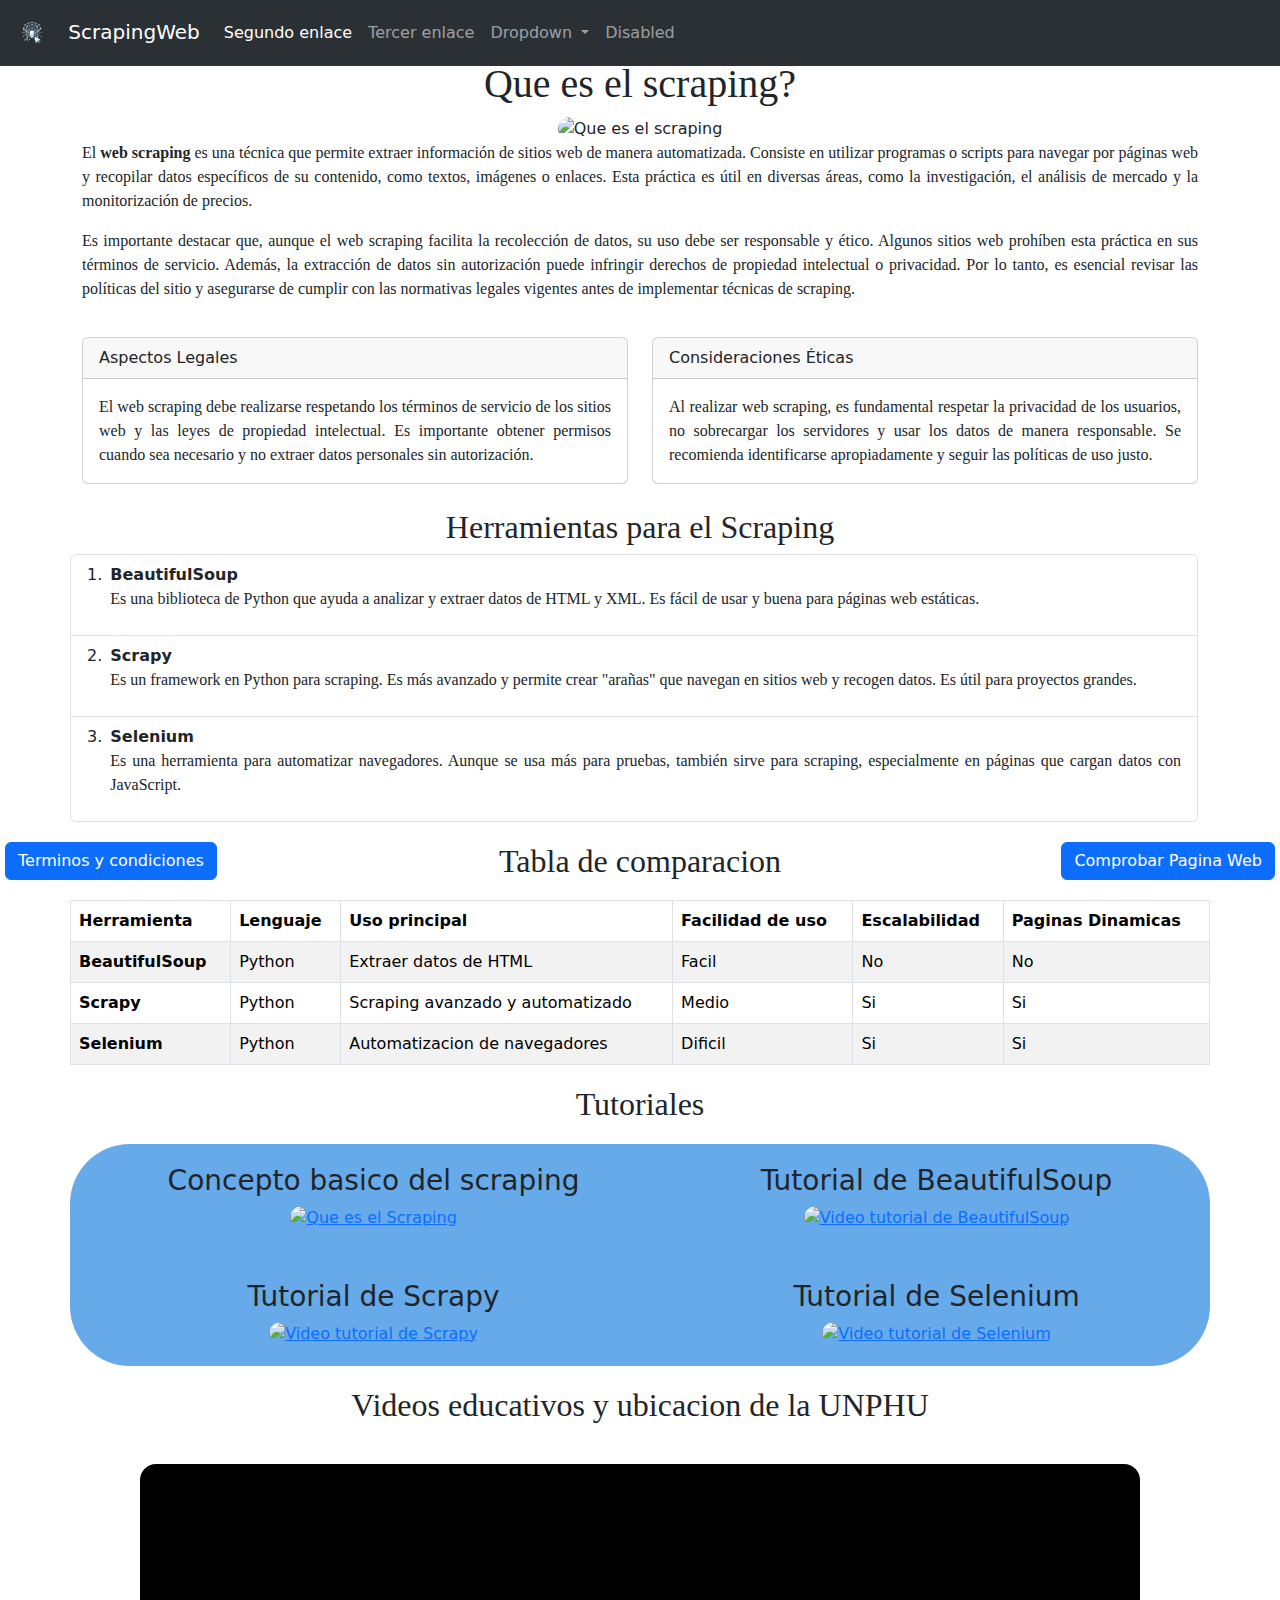
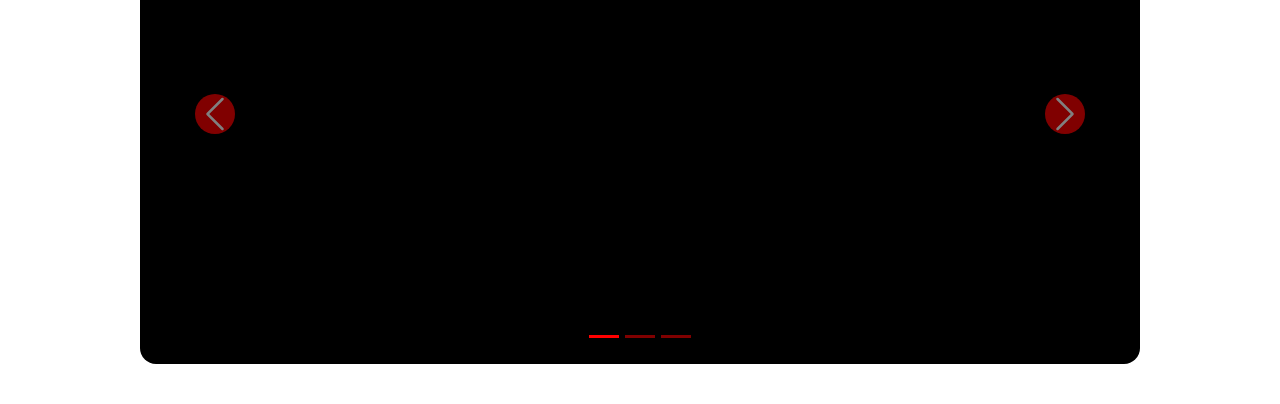
==== index.html @ c8827545 "Se anadio un icono para el navBar y se separo todo lo relacionado con el navBar a navBar.css" ====
<!DOCTYPE html>
<html lang="en">
<head>
    <meta charset="UTF-8">
    <meta name="viewport" content="width=device-width, initial-scale=1.0">
    <meta name="description" content="Introduccion al web scraping: que es, herramienta y uso">
    <meta name="keywords" content="web scraping, scraping, automatizacion, datos">
    <meta name="author" content="Gabriel Garcia">
    <title>ScrapingWeb</title>
    <link rel="icon" type="image/x-icon" href="imagenes/Icono/icon.png">
    <link rel="stylesheet" href="css/styles.css">
    <link rel="stylesheet" href="css/navBar.css">
    <link href="https://cdn.jsdelivr.net/npm/bootstrap@5.3.3/dist/css/bootstrap.min.css" rel="stylesheet" integrity="sha384-QWTKZyjpPEjISv5WaRU9OFeRpok6YctnYmDr5pNlyT2bRjXh0JMhjY6hW+ALEwIH" crossorigin="anonymous">
</head>
<body>
    <nav class="navbar navbar-expand-lg bg-body-tertiary navbar fixed-top" data-bs-theme="dark">
        <div class="container-fluid">
        <a class="navbar-brand" href="index.html">
            <img src="imagenes/Icono/IconNavBar.png" alt="Logo de la pagina web" title="Logo de la pagina web">
            ScrapingWeb
        </a>
        <button class="navbar-toggler" type="button" data-bs-toggle="collapse" data-bs-target="#navbarSupportedContent" aria-controls="navbarSupportedContent" aria-expanded="false" aria-label="Toggle navigation">
            <span class="navbar-toggler-icon"></span>
        </button>
        <div class="collapse navbar-collapse" id="navbarSupportedContent">
            <ul class="navbar-nav me-auto mb-2 mb-lg-0">
            <li class="nav-item">
                <a class="nav-link active" aria-current="page" href="Enlaces/enlaceDos.html" target="_blank">Segundo enlace</a>
            </li>
            <li class="nav-item">
                <a class="nav-link" href="Enlaces/enlaceTres.html" target="_blank">Tercer enlace</a>
            </li>
            <li class="nav-item dropdown">
                <a class="nav-link dropdown-toggle" href="#" role="button" data-bs-toggle="dropdown" aria-expanded="false">
                Dropdown
                </a>
                <ul class="dropdown-menu">
                <li><a class="dropdown-item" href="#">Action</a></li>
                <li><a class="dropdown-item" href="#">Another action</a></li>
                <li><hr class="dropdown-divider"></li>
                <li><a class="dropdown-item" href="#">Something else here</a></li>
                </ul>
            </li>
            <li class="nav-item">
                <a class="nav-link">Disabled</a>
            </li>
            </ul>
        </div>
    </nav>
    <div class="h1_Container">
        <h1>Que es el scraping?</h1>
    </div>
    <div class="scrapingContainer container-sm">
        <img src="imagenes/Scraping.webp" alt="Que es el scraping" title="Que es el scraping" class="img img-fluid">
        <p>El <strong>web scraping</strong> es una técnica que permite extraer información de sitios web de manera automatizada. Consiste en utilizar programas o scripts para navegar por páginas web y recopilar datos específicos de su contenido, como textos, imágenes o enlaces. Esta práctica es útil en diversas áreas, como la investigación, el análisis de mercado y la monitorización de precios.</p>
    </div>
    <div class="container-sm">
        <p>Es importante destacar que, aunque el web scraping facilita la recolección de datos, su uso debe ser responsable y ético. Algunos sitios web prohíben esta práctica en sus términos de servicio. Además, la extracción de datos sin autorización puede infringir derechos de propiedad intelectual o privacidad. Por lo tanto, es esencial revisar las políticas del sitio y asegurarse de cumplir con las normativas legales vigentes antes de implementar técnicas de scraping.</p>
    </div>
    <div class="container-sm">
        <div class="row">
            <!-- Primer Placeholder -->
            <div class="col-md-6">
                <div class="card mb-4">
                    <div class="card-header">
                        Aspectos Legales
                    </div>
                    <div class="card-body">
                        <p class="card-text">
                            El web scraping debe realizarse respetando los términos de servicio de los sitios web y las leyes de propiedad intelectual. Es importante obtener permisos cuando sea necesario y no extraer datos personales sin autorización.
                        </p>
                    </div>
                </div>
            </div>
            <!-- Segundo Placeholder -->
            <div class="col-md-6">
                <div class="card mb-4">
                    <div class="card-header">
                        Consideraciones Éticas
                    </div>
                    <div class="card-body">
                        <p class="card-text">
                            Al realizar web scraping, es fundamental respetar la privacidad de los usuarios, no sobrecargar los servidores y usar los datos de manera responsable. Se recomienda identificarse apropiadamente y seguir las políticas de uso justo.
                        </p>
                    </div>
                </div>
            </div>
        </div>
    </div>
    <h2>Herramientas para el Scraping</h2>
    <ol class="list-group list-group-numbered container-sm">
        <li class="list-group-item d-flex justify-content-between align-items-start">
        <div class="ms-2 me-auto">
            <div class="fw-bold">BeautifulSoup</div>
            <p>Es una biblioteca de Python que ayuda a analizar y extraer datos de HTML y XML. Es fácil de usar y buena para páginas web estáticas.</p>
        </div>
        </li>
        <li class="list-group-item d-flex justify-content-between align-items-start">
        <div class="ms-2 me-auto">
            <div class="fw-bold">Scrapy</div>
            <p>Es un framework en Python para scraping. Es más avanzado y permite crear "arañas" que navegan en sitios web y recogen datos. Es útil para proyectos grandes.</p>
        </div>
        </li>
        <li class="list-group-item d-flex justify-content-between align-items-start">
        <div class="ms-2 me-auto">
            <div class="fw-bold">Selenium</div>
            <p>Es una herramienta para automatizar navegadores. Aunque se usa más para pruebas, también sirve para scraping, especialmente en páginas que cargan datos con JavaScript.</p>
        </div>
        </li>
    </ol>
    <div class="contenedorH2">
        <h2 class="tablaComparacion">Tabla de comparacion</h2>
    </div>
    <table class="table table-striped table-bordered table-hover container-sm">
        <thead>
        <tr>
            <th scope="col">Herramienta</th>
            <th scope="col">Lenguaje</th>
            <th scope="col">Uso principal</th>
            <th scope="col">Facilidad de uso</th>
            <th scope="col">Escalabilidad</th>
            <th scope="col">Paginas Dinamicas</th>
        </tr>
        </thead>
        <tbody>
        <tr>
            <th scope="row">BeautifulSoup</th>
            <td>Python</td>
            <td>Extraer datos de HTML</td>
            <td>Facil</td>
            <td>No</td>
            <td>No</td>
        </tr>
        <tr>
            <th scope="row">Scrapy</th>
            <td>Python</td>
            <td>Scraping avanzado y automatizado</td>
            <td>Medio</td>
            <td>Si</td>
            <td>Si</td>
        </tr>
        <tr>
            <th scope="row">Selenium</th>
            <td>Python</td>
            <td>Automatizacion de navegadores</td>
            <td>Dificil</td>
            <td>Si</td>
            <td>Si</td>
        </tr>
        </tbody>
    </table>
    <div class="contenedorH2">
        <h2>Tutoriales</h2>  
    </div>
    <div class="contenedorGrid container-sm">
        <div class="itemGrid">
            <h3>Concepto basico del scraping</h3>
            <a href="https://www.youtube.com/watch?v=gyai5HaqPcI" target="_blank">
                <img src="imagenes/What-is-Web-Scraping-and-How-to-Use-It.webp" alt="Que es el Scraping" title="Concepto basico del Scraping">
                </a>
        </div>
        <div class="itemGrid">
            <h3>Tutorial de BeautifulSoup</h3>
            <a href="https://youtu.be/yKi9-BfbfzQ?si=4fsCLzE1Y2yv9Z47" target="_blank">
                <img src="imagenes/Beautiful.png" alt="Video tutorial de BeautifulSoup" title="Video tutorial de BeautifulSoup">
            </a>
        </div>
        <div class="itemGrid">
            <h3>Tutorial de Scrapy</h3>
            <a href="https://www.youtube.com/watch?v=YZerNLdCKmE" target="_blank">
                <img src="imagenes/Scrapy.png" alt="Video tutorial de Scrapy" title="Video tutorial de Scrapy">
            </a>
        </div>
        <div class="itemGrid">
            <h3>Tutorial de Selenium</h3>
            <a href="https://www.youtube.com/watch?v=AjTpmMw-Pe4&list=PLas30d-GGNa2UW9-1H-NCNrUocvWD9cyh&index=1" target="_blank">
                <img src="imagenes/Selenium.png" alt="Video tutorial de Selenium" title="Video tutorial de Selenium">
            </a>
        </div>
    </div>
    <div class="contenedorH2">
        <h2>Videos educativos y ubicacion de la UNPHU</h2>
    </div>
    <div id="carouselExampleIndicators" class="carousel slide">
        <div class="carousel-indicators">
            <button type="button" data-bs-target="#carouselExampleIndicators" data-bs-slide-to="0" class="active" aria-current="true" aria-label="Slide 1"></button>
            <button type="button" data-bs-target="#carouselExampleIndicators" data-bs-slide-to="1" aria-label="Slide 2"></button>
            <button type="button" data-bs-target="#carouselExampleIndicators" data-bs-slide-to="2" aria-label="Slide 3"></button>
        </div>
        <div class="carousel-inner">
            <div class="carousel-item active">
                <!-- Video de Programación Web -->
                <iframe width="100%" height="500" src="https://www.youtube.com/embed/ELSm-G201Ls?si=nfvyGbZCsYng8KAI" 
                    title="YouTube video player" frameborder="0" 
                    allow="accelerometer; autoplay; clipboard-write; encrypted-media; gyroscope; picture-in-picture; web-share" 
                    referrerpolicy="strict-origin-when-cross-origin" allowfullscreen>
                </iframe>
            </div>
            <div class="carousel-item">
                <!-- Video de Bootstrap -->
                <iframe width="100%" height="500" src="https://www.youtube.com/embed/QCw0L6FupQ0?si=tkDwfc3krtKsQpoi" 
                    title="YouTube video player" frameborder="0" 
                    allow="accelerometer; autoplay; clipboard-write; encrypted-media; gyroscope; picture-in-picture; web-share" 
                    referrerpolicy="strict-origin-when-cross-origin" allowfullscreen>
                </iframe>
            </div>
            <div class="carousel-item">
                <!-- Mapa UNPHU -->
                <iframe src="https://www.google.com/maps/embed?pb=!1m14!1m8!1m3!1d3783.9719293698686!2d-69.95105131418225!3d18.484930655299298!3m2!1i1024!2i768!4f13.1!3m3!1m2!1s0x8eaf89f362e578d3%3A0x19d59fe09af95898!2sUniversidad%20Nacional%20Pedro%20Henr%C3%ADquez%20Ure%C3%B1a!5e0!3m2!1sen!2sdo!4v1739141334883!5m2!1sen!2sdo" 
                    width="100%" height="500" style="border:0;" 
                    allowfullscreen="" loading="lazy" 
                    referrerpolicy="no-referrer-when-downgrade">
                </iframe>
            </div>
        </div>
        <button class="carousel-control-prev" type="button" data-bs-target="#carouselExampleIndicators" data-bs-slide="prev">
            <span class="carousel-control-prev-icon" aria-hidden="true"></span>
            <span class="visually-hidden">Previous</span>
        </button>
        <button class="carousel-control-next" type="button" data-bs-target="#carouselExampleIndicators" data-bs-slide="next">
            <span class="carousel-control-next-icon" aria-hidden="true"></span>
            <span class="visually-hidden">Next</span>
        </button>
    </div>
    <button type="button" class="btn btn-primary" id="liveAlertBtn">Comprobar Pagina Web</button>
        <div id="liveAlertPlaceholder"></div>
    <!-- Button trigger modal -->
    <button type="button" class="botonModal btn btn-primary" data-bs-toggle="modal" data-bs-target="#terminosModal">
        Terminos y condiciones
    </button>
    
    <!-- Modal -->
    <div class="modal fade" id="terminosModal" tabindex="-1" aria-labelledby="exampleModalLabel" aria-hidden="true">
        <div class="modal-dialog">
        <div class="modal-content">
            <div class="modal-header">
            <h1 class="modal-title fs-5" id="exampleModalLabel">Terminos y condiciones</h1>
            <button type="button" class="btn-close" data-bs-dismiss="modal" aria-label="Close"></button>
            </div>
            <div class="modal-body">
            <p>Cumplir con las leyes de propiedad intelectual</p>
            </div>
            <div class="modal-footer">
            <button type="button" class="btn btn-secondary" data-bs-dismiss="modal">Close</button>
            <button type="button" class="btn btn-primary" data-bs-dismiss="modal">Aceptar terminos y condiciones</button>
            </div>
            </div>
    </div>
    </div>
    <script src="https://cdn.jsdelivr.net/npm/bootstrap@5.3.3/dist/js/bootstrap.bundle.min.js" integrity="sha384-YvpcrYf0tY3lHB60NNkmXc5s9fDVZLESaAA55NDzOxhy9GkcIdslK1eN7N6jIeHz" crossorigin="anonymous"></script>
    <script src="javascript/Alerta.js"></script>
    <script src="javascript/Modal.js"></script>
</body>
</html>
---- css/styles.css ----
.h1_Container {
    margin-top: 60px;
}

h1 {
    text-align: center;
    font-family: Georgia, 'Times New Roman', Times, serif;
}

.nav-item:hover {
    background-color: #808080;
}

#liveAlertBtn {
    text-align: end;
    font-size: 16px;
    position: fixed;
    bottom: 20px;
    right: 5px;
}

#liveAlertPlaceholder {
    position: fixed;
    bottom: 50px;
    right: 20px;
}

.scrapingContainer {
    text-align: center;
}

.img {
    width: 400px;
    height: 400px;
}

p1 {
    text-align: justify;
    font-family: Georgia, 'Times New Roman', Times, serif;
}

.card {
    margin: 20px 0;
    border: 1px solid #ddd;
}

.card-header {
    background-color: #007bff;
    color: white;
}

.tablaComparacion {
    text-align: center;
}

.contenedorH2 {
    margin: 20px 20px;
}

h2 {
    text-align: center;
    color: aqua;
    font-family: Georgia, 'Times New Roman', Times, serif;
}

p {
    text-align: justify;
    font-family: 'Times New Roman', Times, serif, Arial, Helvetica, sans-serif;
}

.itemGrid {
    text-align: center;
    margin: 20px 20px;
}

.contenedorGrid {
    display: grid;
    grid-template-columns: auto auto;
    grid-gap: 10px;
    background-color: rgba(25, 126, 221, 0.658);
    border-radius: 60px;
    margin-bottom: 20px;
}

img {
    width: 150px;
    height: 150px;
    border-radius: 60px;
}

.itemGrid:hover {
    color: green;
}

.videoContainer {
    text-align: center;
}

.mapContainer {
    text-align: center;
}

iframe {
    border-radius: 16px;
}

.botonModal {
    justify-content: start;
    font-size: 16px;
    position: fixed;
    bottom: 20px;
    left: 5px;
}

.carousel {
    margin: 40px auto;
    max-width: 1000px;
}

.carousel-item {
    border-radius: 16px;
    background-color: #000;
}

.carousel-item iframe {
    display: block;
    margin: 0 auto;
}

.carousel-control-prev-icon,
.carousel-control-next-icon {
    background-color: red;
    border-radius: 50%;
    padding: 20px;
}

.carousel-indicators button {
    background-color: red !important;
}
---- css/navBar.css ----
.nav-item:hover {
    background-color: #808080;
}

.navbar-brand img {
    height: 40px;
    width: auto;
    margin-right: 10px;
    vertical-align: middle;
}
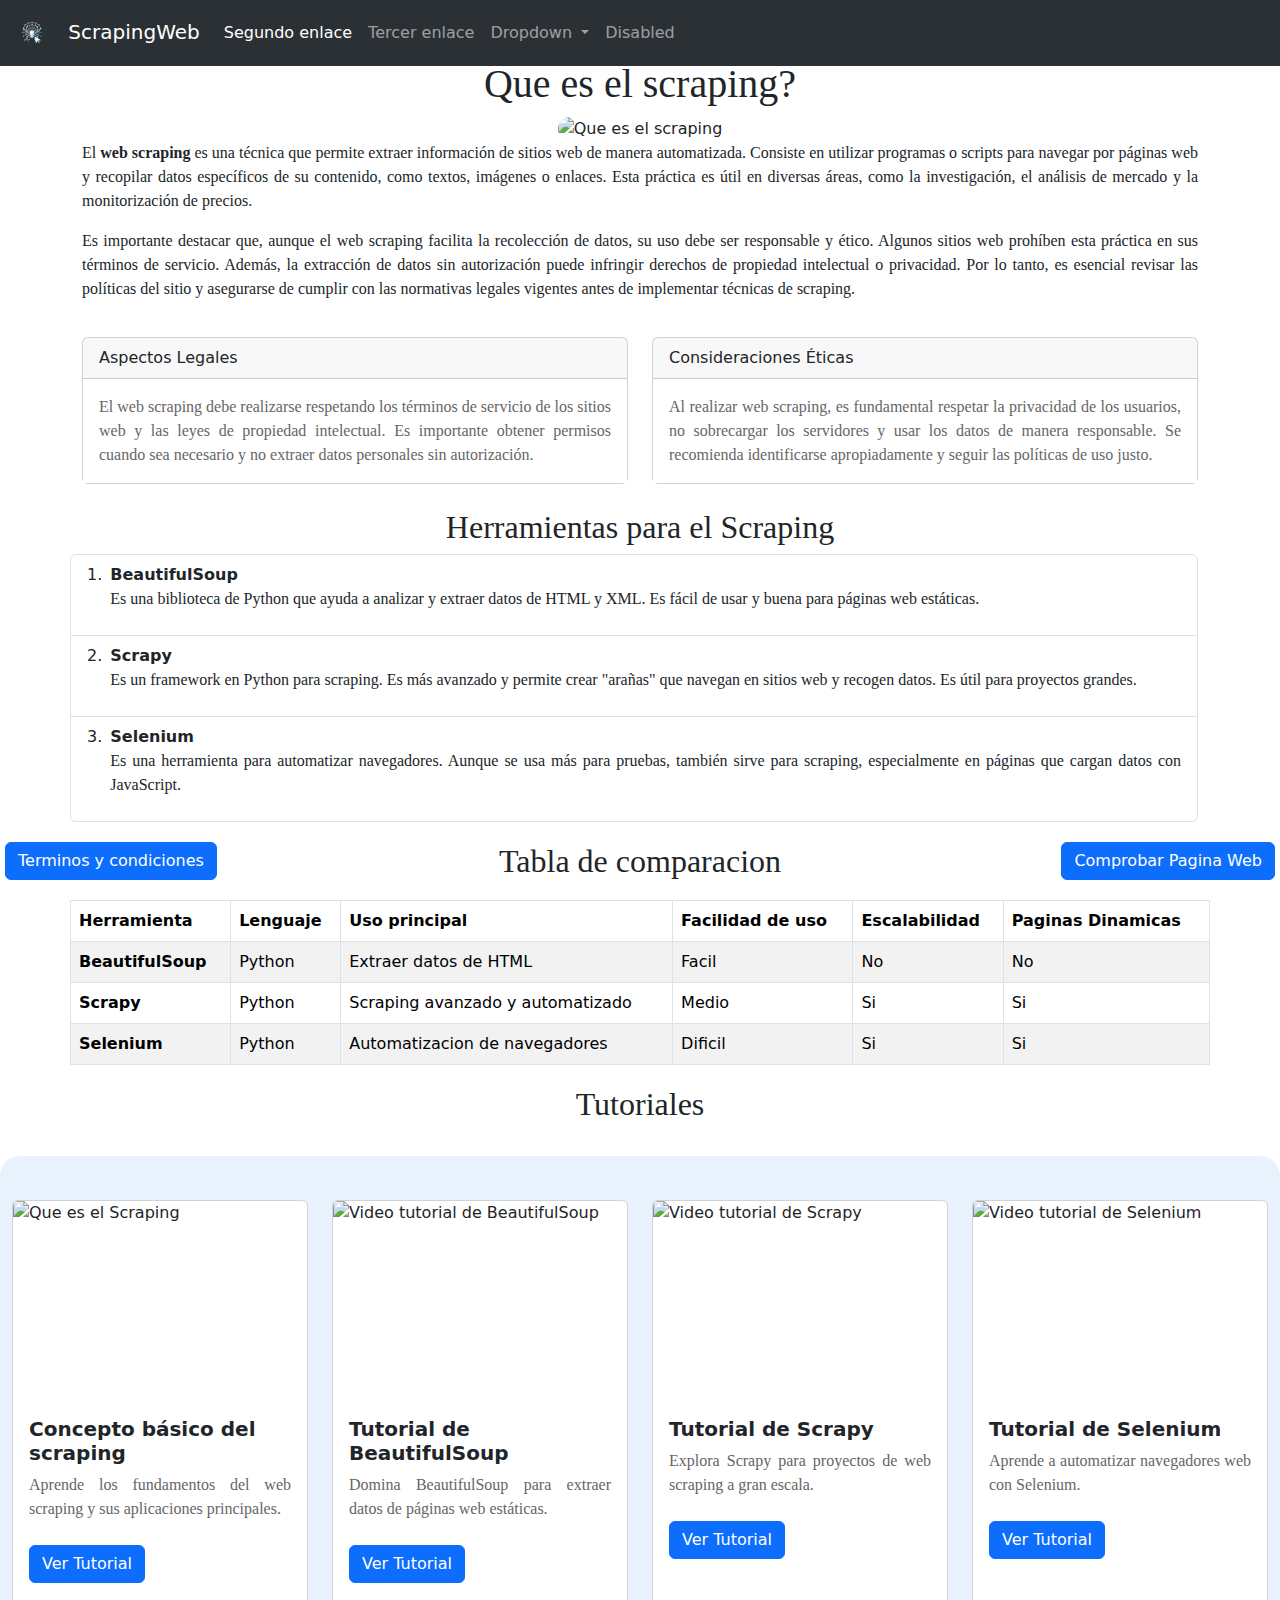
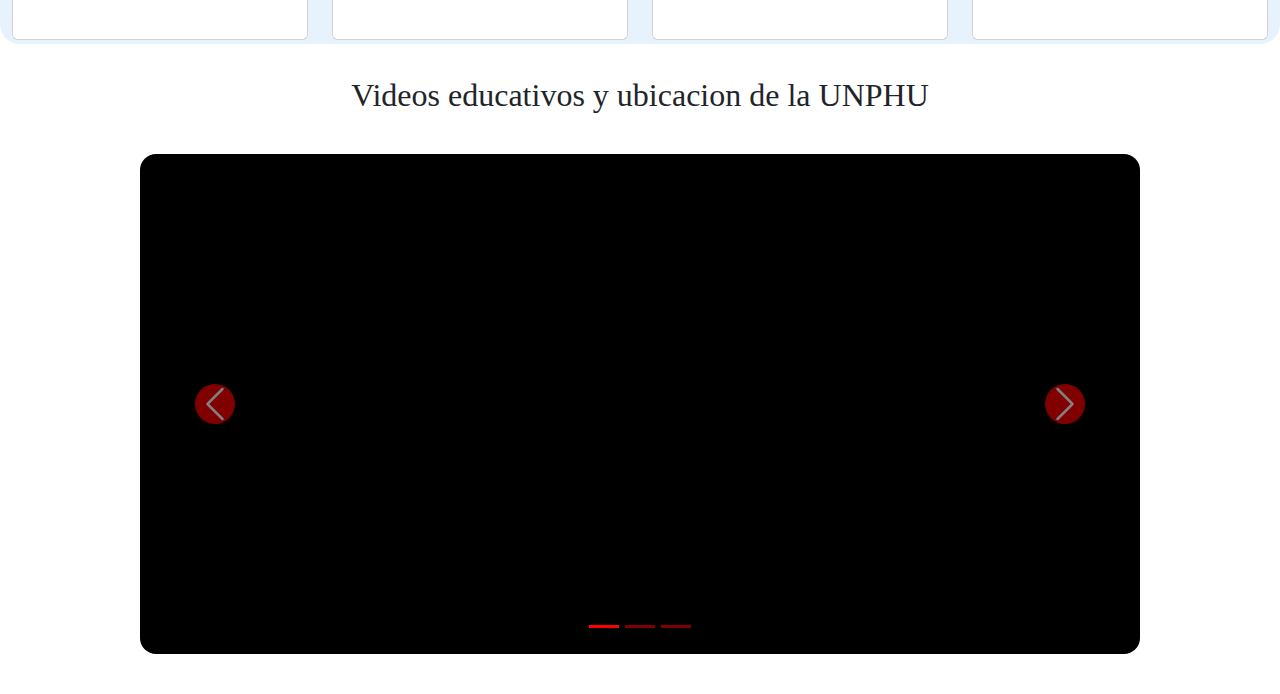
==== commit 0aeb79c4: "Se rediseño la sección de tutoriales con tarjetas" ====
--- a/index.html
+++ b/index.html
@@ -10,6 +10,7 @@
     <link rel="icon" type="image/x-icon" href="imagenes/Icono/icon.png">
     <link rel="stylesheet" href="css/styles.css">
     <link rel="stylesheet" href="css/navBar.css">
+    <link rel="stylesheet" href="css/tutorials.css">
     <link href="https://cdn.jsdelivr.net/npm/bootstrap@5.3.3/dist/css/bootstrap.min.css" rel="stylesheet" integrity="sha384-QWTKZyjpPEjISv5WaRU9OFeRpok6YctnYmDr5pNlyT2bRjXh0JMhjY6hW+ALEwIH" crossorigin="anonymous">
 </head>
 <body>
@@ -152,30 +153,55 @@
     <div class="contenedorH2">
         <h2>Tutoriales</h2>  
     </div>
-    <div class="contenedorGrid container-sm">
-        <div class="itemGrid">
-            <h3>Concepto basico del scraping</h3>
-            <a href="https://www.youtube.com/watch?v=gyai5HaqPcI" target="_blank">
-                <img src="imagenes/What-is-Web-Scraping-and-How-to-Use-It.webp" alt="Que es el Scraping" title="Concepto basico del Scraping">
-                </a>
-        </div>
-        <div class="itemGrid">
-            <h3>Tutorial de BeautifulSoup</h3>
-            <a href="https://youtu.be/yKi9-BfbfzQ?si=4fsCLzE1Y2yv9Z47" target="_blank">
-                <img src="imagenes/Beautiful.png" alt="Video tutorial de BeautifulSoup" title="Video tutorial de BeautifulSoup">
-            </a>
-        </div>
-        <div class="itemGrid">
-            <h3>Tutorial de Scrapy</h3>
-            <a href="https://www.youtube.com/watch?v=YZerNLdCKmE" target="_blank">
-                <img src="imagenes/Scrapy.png" alt="Video tutorial de Scrapy" title="Video tutorial de Scrapy">
-            </a>
-        </div>
-        <div class="itemGrid">
-            <h3>Tutorial de Selenium</h3>
-            <a href="https://www.youtube.com/watch?v=AjTpmMw-Pe4&list=PLas30d-GGNa2UW9-1H-NCNrUocvWD9cyh&index=1" target="_blank">
-                <img src="imagenes/Selenium.png" alt="Video tutorial de Selenium" title="Video tutorial de Selenium">
-            </a>
+    <div class="container-fluid py-4 tutorial-section">
+        <div class="row g-4">
+            <!-- Tutorial de Conceptos Básicos -->
+            <div class="col-md-6 col-lg-3">
+                <div class="card h-100 tutorial-card">
+                    <img src="imagenes/What-is-Web-Scraping-and-How-to-Use-It.webp" class="card-img-top tutorial-img" alt="Que es el Scraping" title="Concepto basico del Scraping">
+                    <div class="card-body">
+                        <h5 class="card-title">Concepto básico del scraping</h5>
+                        <p class="card-text">Aprende los fundamentos del web scraping y sus aplicaciones principales.</p>
+                        <a href="https://www.youtube.com/watch?v=gyai5HaqPcI" target="_blank" class="btn btn-primary">Ver Tutorial</a>
+                    </div>
+                </div>
+            </div>
+            
+            <!-- Tutorial de BeautifulSoup -->
+            <div class="col-md-6 col-lg-3">
+                <div class="card h-100 tutorial-card">
+                    <img src="imagenes/Beautiful.png" class="card-img-top tutorial-img" alt="Video tutorial de BeautifulSoup" title="Video tutorial de BeautifulSoup">
+                    <div class="card-body">
+                        <h5 class="card-title">Tutorial de BeautifulSoup</h5>
+                        <p class="card-text">Domina BeautifulSoup para extraer datos de páginas web estáticas.</p>
+                        <a href="https://youtu.be/yKi9-BfbfzQ?si=4fsCLzE1Y2yv9Z47" target="_blank" class="btn btn-primary">Ver Tutorial</a>
+                    </div>
+                </div>
+            </div>
+            
+            <!-- Tutorial de Scrapy -->
+            <div class="col-md-6 col-lg-3">
+                <div class="card h-100 tutorial-card">
+                    <img src="imagenes/Scrapy.png" class="card-img-top tutorial-img" alt="Video tutorial de Scrapy" title="Video tutorial de Scrapy">
+                    <div class="card-body">
+                        <h5 class="card-title">Tutorial de Scrapy</h5>
+                        <p class="card-text">Explora Scrapy para proyectos de web scraping a gran escala.</p>
+                        <a href="https://www.youtube.com/watch?v=YZerNLdCKmE" target="_blank" class="btn btn-primary">Ver Tutorial</a>
+                    </div>
+                </div>
+            </div>
+            
+            <!-- Tutorial de Selenium -->
+            <div class="col-md-6 col-lg-3">
+                <div class="card h-100 tutorial-card">
+                    <img src="imagenes/Selenium.png" class="card-img-top tutorial-img" alt="Video tutorial de Selenium" title="Video tutorial de Selenium">
+                    <div class="card-body">
+                        <h5 class="card-title">Tutorial de Selenium</h5>
+                        <p class="card-text">Aprende a automatizar navegadores web con Selenium.</p>
+                        <a href="https://www.youtube.com/watch?v=AjTpmMw-Pe4&list=PLas30d-GGNa2UW9-1H-NCNrUocvWD9cyh&index=1" target="_blank" class="btn btn-primary">Ver Tutorial</a>
+                    </div>
+                </div>
+            </div>
         </div>
     </div>
     <div class="contenedorH2">
--- a/css/tutorials.css
+++ b/css/tutorials.css
@@ -0,0 +1,52 @@
+.tutorial-section {
+    background-color: rgba(25, 126, 221, 0.1);
+    padding: 2rem 0;
+    border-radius: 20px;
+    margin: 2rem 0;
+}
+
+.tutorial-card {
+    transition: transform 0.3s ease, box-shadow 0.3s ease;
+    border: none;
+    border-radius: 15px;
+    overflow: hidden;
+}
+
+.tutorial-card:hover {
+    transform: translateY(-5px);
+    box-shadow: 0 10px 20px rgba(0,0,0,0.2);
+}
+
+.tutorial-img {
+    height: 200px;
+    object-fit: cover;
+    border-radius: 15px 15px 0 0;
+}
+
+.card-body {
+    background-color: white;
+    padding: 1.5rem;
+}
+
+.card-title {
+    color: #2B3784;
+    font-weight: bold;
+    margin-bottom: 1rem;
+}
+
+.card-text {
+    color: #666;
+    margin-bottom: 1.5rem;
+}
+
+.btn-primary {
+    background-color: #2B3784;
+    border: none;
+    padding: 0.5rem 1.5rem;
+    border-radius: 25px;
+    transition: background-color 0.3s ease;
+}
+
+.btn-primary:hover {
+    background-color: #1a2357;
+} 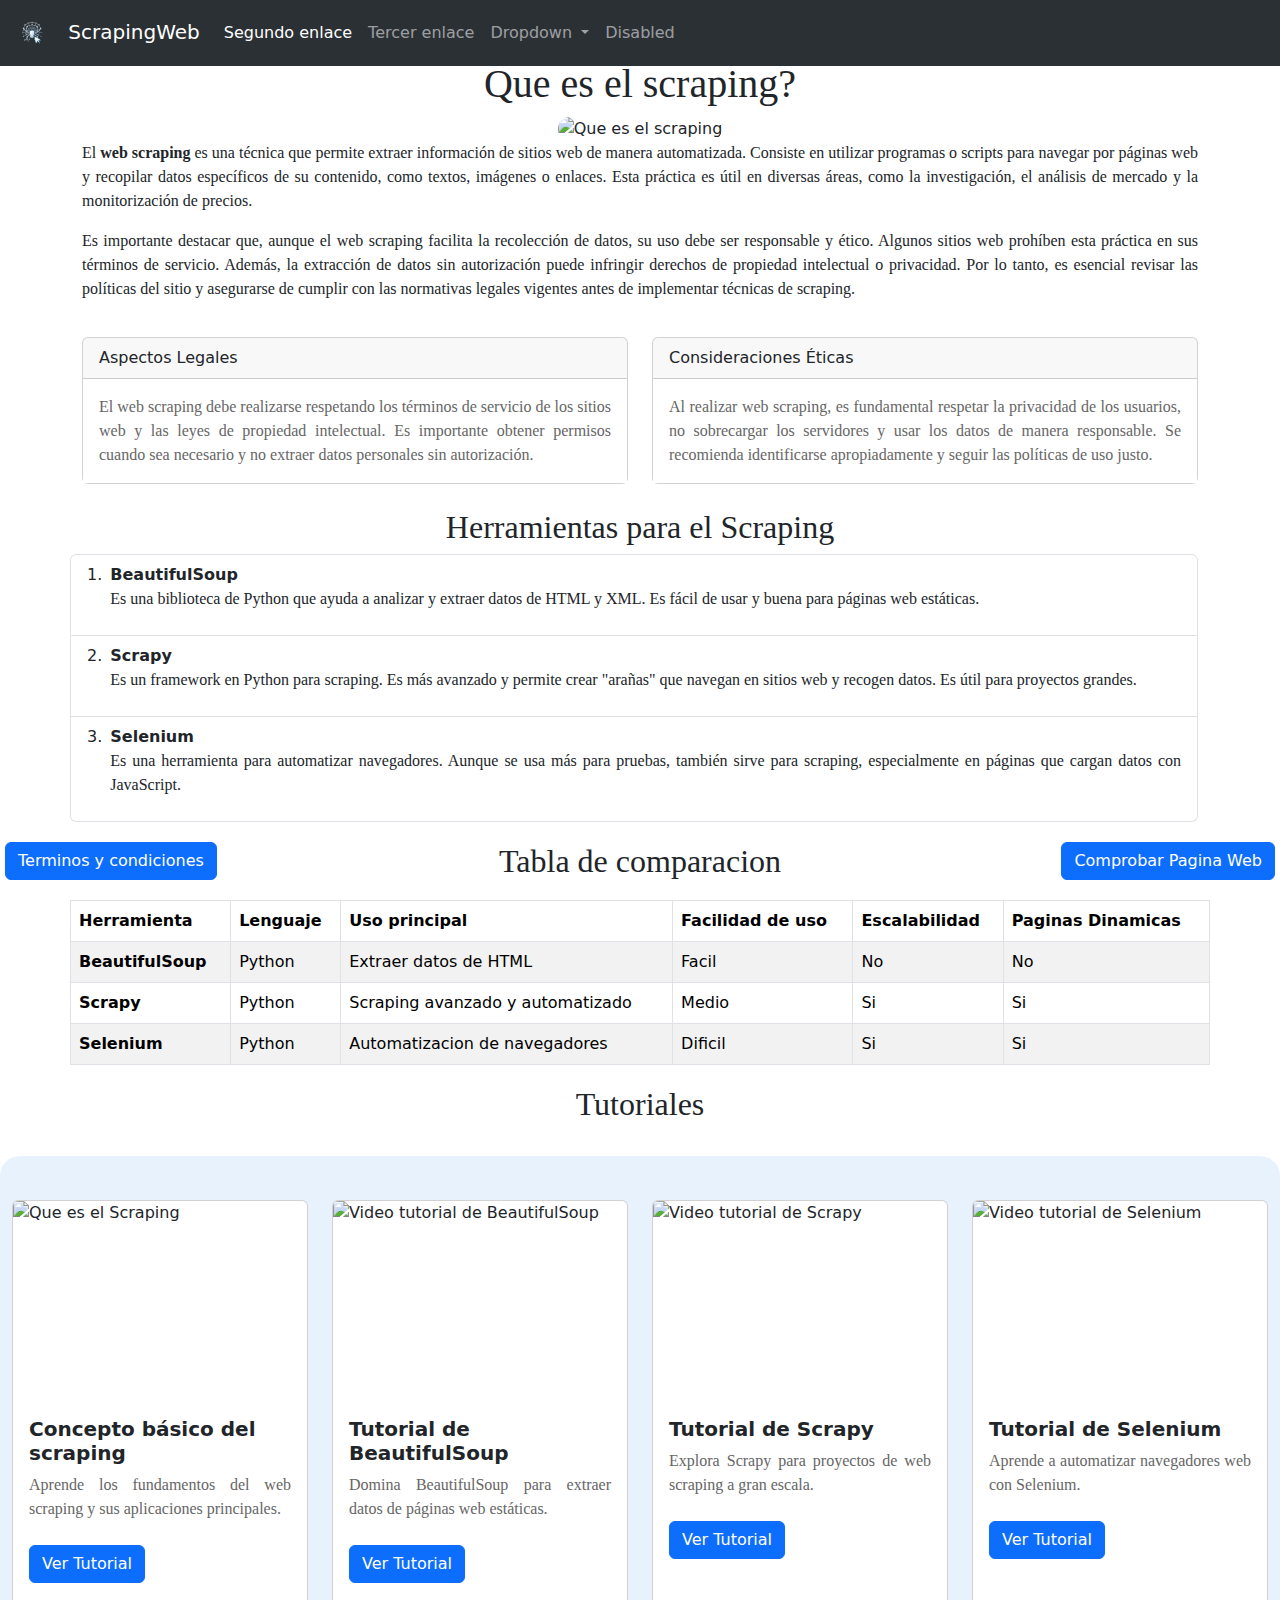
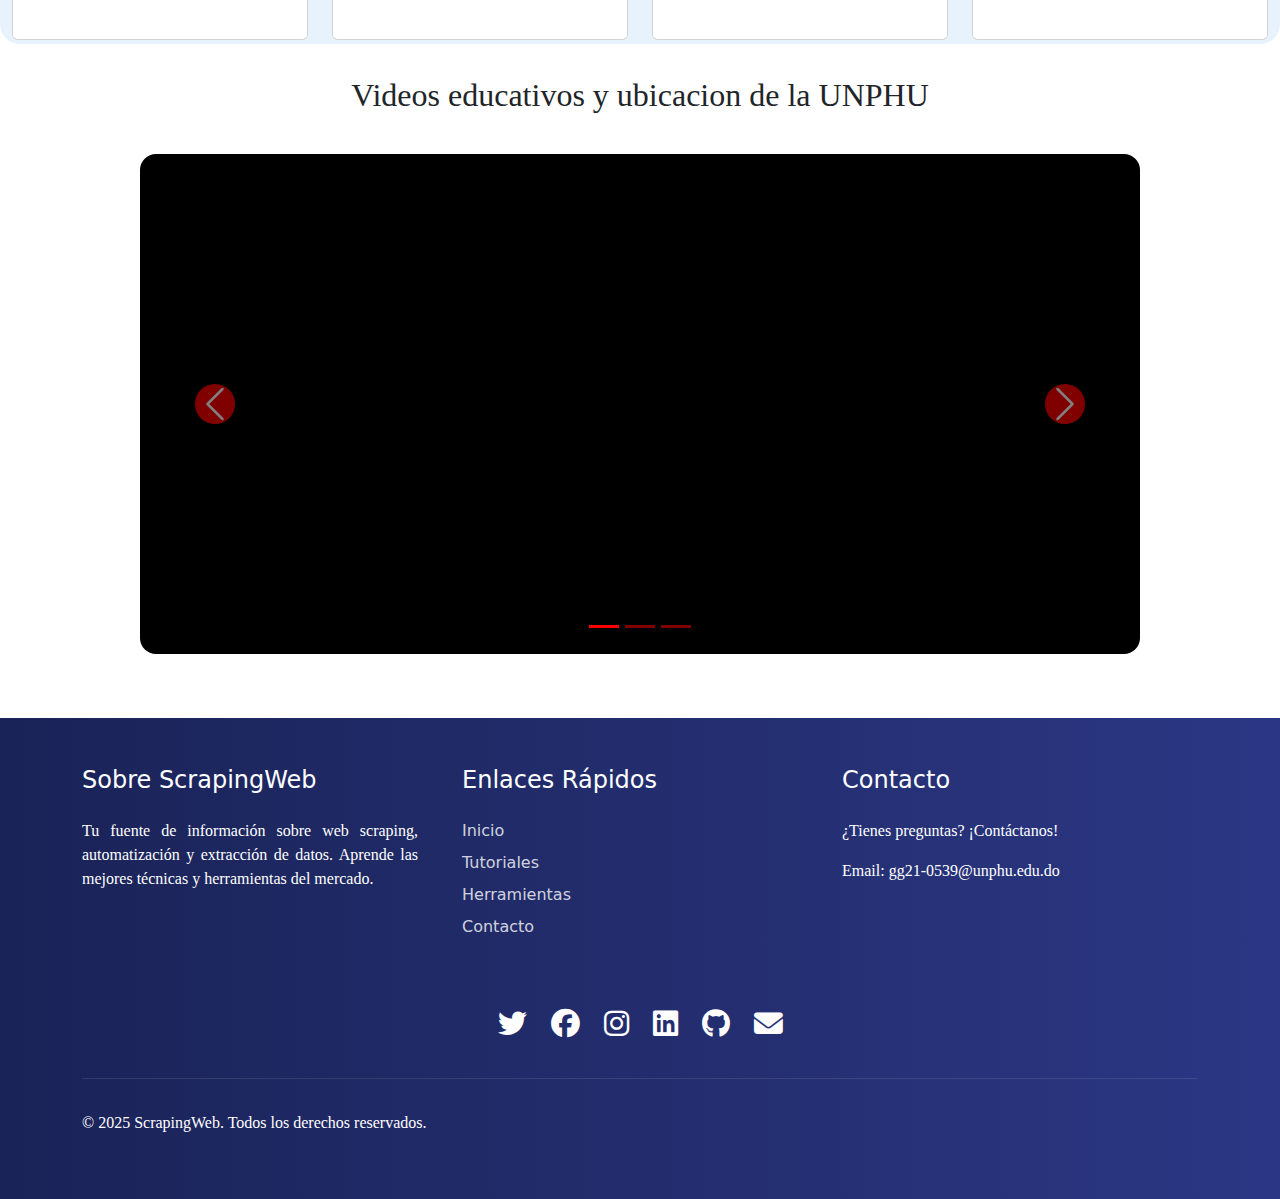
==== commit 52d1f2f3: "Se anadio un footer" ====
--- a/index.html
+++ b/index.html
@@ -11,7 +11,9 @@
     <link rel="stylesheet" href="css/styles.css">
     <link rel="stylesheet" href="css/navBar.css">
     <link rel="stylesheet" href="css/tutorials.css">
+    <link rel="stylesheet" href="css/footer.css">
     <link href="https://cdn.jsdelivr.net/npm/bootstrap@5.3.3/dist/css/bootstrap.min.css" rel="stylesheet" integrity="sha384-QWTKZyjpPEjISv5WaRU9OFeRpok6YctnYmDr5pNlyT2bRjXh0JMhjY6hW+ALEwIH" crossorigin="anonymous">
+    <link rel="stylesheet" href="https://cdnjs.cloudflare.com/ajax/libs/font-awesome/6.5.1/css/all.min.css">
 </head>
 <body>
     <nav class="navbar navbar-expand-lg bg-body-tertiary navbar fixed-top" data-bs-theme="dark">
@@ -276,5 +278,51 @@
     <script src="https://cdn.jsdelivr.net/npm/bootstrap@5.3.3/dist/js/bootstrap.bundle.min.js" integrity="sha384-YvpcrYf0tY3lHB60NNkmXc5s9fDVZLESaAA55NDzOxhy9GkcIdslK1eN7N6jIeHz" crossorigin="anonymous"></script>
     <script src="javascript/Alerta.js"></script>
     <script src="javascript/Modal.js"></script>
+
+    <!-- Footer -->
+    <footer class="footer">
+        <div class="container">
+            <div class="row">
+                <!-- Columna de Información -->
+                <div class="col-md-4 mb-4">
+                    <h3>Sobre ScrapingWeb</h3>
+                    <p>Tu fuente de información sobre web scraping, automatización y extracción de datos. Aprende las mejores técnicas y herramientas del mercado.</p>
+                </div>
+                
+                <!-- Columna de Enlaces Rápidos -->
+                <div class="col-md-4 mb-4">
+                    <h3>Enlaces Rápidos</h3>
+                    <ul class="footer-links">
+                        <li><a href="#inicio">Inicio</a></li>
+                        <li><a href="#tutoriales">Tutoriales</a></li>
+                        <li><a href="#herramientas">Herramientas</a></li>
+                        <li><a href="#contacto">Contacto</a></li>
+                    </ul>
+                </div>
+                
+                <!-- Columna de Contacto -->
+                <div class="col-md-4 mb-4">
+                    <h3>Contacto</h3>
+                    <p>¿Tienes preguntas? ¡Contáctanos!</p>
+                    <p>Email: gg21-0539@unphu.edu.do</p>
+                </div>
+            </div>
+            
+            <!-- Iconos de Redes Sociales -->
+            <div class="social-icons">
+                <a href="https://twitter.com/" target="_blank" title="Twitter/X"><i class="fab fa-twitter"></i></a>
+                <a href="https://facebook.com/" target="_blank" title="Facebook"><i class="fab fa-facebook"></i></a>
+                <a href="https://instagram.com/" target="_blank" title="Instagram"><i class="fab fa-instagram"></i></a>
+                <a href="https://linkedin.com/" target="_blank" title="LinkedIn"><i class="fab fa-linkedin"></i></a>
+                <a href="https://github.com/" target="_blank" title="GitHub"><i class="fab fa-github"></i></a>
+                <a href="mailto:gg21-0539@unphu.edu.do" title="Email"><i class="fas fa-envelope"></i></a>
+            </div>
+            
+            <!-- Copyright -->
+            <div class="footer-bottom">
+                <p>&copy; 2025 ScrapingWeb. Todos los derechos reservados.</p>
+            </div>
+        </div>
+    </footer>
 </body>
 </html>--- a/css/tutorials.css
+++ b/css/tutorials.css
@@ -49,4 +49,4 @@
 
 .btn-primary:hover {
     background-color: #1a2357;
-} +}--- a/css/footer.css
+++ b/css/footer.css
@@ -0,0 +1,77 @@
+.footer {
+    background: linear-gradient(to right, #1a2357, #2B3784);
+    color: white;
+    padding: 3rem 0;
+    margin-top: 4rem;
+}
+
+.footer-content {
+    max-width: 1200px;
+    margin: 0 auto;
+}
+
+.footer h3 {
+    color: white;
+    font-size: 1.5rem;
+    margin-bottom: 1.5rem;
+}
+
+.footer .col-md-4 {
+    padding-right: 2rem;
+}
+
+.footer .col-md-4:last-child {
+    padding-right: 0;
+}
+
+.social-icons {
+    display: flex;
+    gap: 1.5rem;
+    justify-content: center;
+    margin: 2rem 0;
+}
+
+.social-icons a {
+    color: white;
+    font-size: 1.8rem;
+    transition: transform 0.3s ease, color 0.3s ease;
+}
+
+.social-icons a:hover {
+    transform: translateY(-5px);
+}
+
+.social-icons .fa-facebook:hover { color: #1877f2; }
+.social-icons .fa-twitter:hover { color: #1da1f2; }
+.social-icons .fa-instagram:hover { color: #e4405f; }
+.social-icons .fa-linkedin:hover { color: #0077b5; }
+.social-icons .fa-github:hover { color: #6e5494; }
+.social-icons .fa-envelope:hover { color: #ea4335; }
+
+.footer-bottom {
+    text-align: center;
+    padding-top: 2rem;
+    margin-top: 2rem;
+    border-top: 1px solid rgba(255,255,255,0.1);
+}
+
+.footer-links {
+    list-style: none;
+    padding: 0;
+    margin: 0;
+}
+
+.footer-links li {
+    margin-bottom: 0.5rem;
+}
+
+.footer-links a {
+    color: rgba(255,255,255,0.8);
+    text-decoration: none;
+    transition: color 0.3s ease;
+}
+
+.footer-links a:hover {
+    color: white;
+    text-decoration: none;
+} 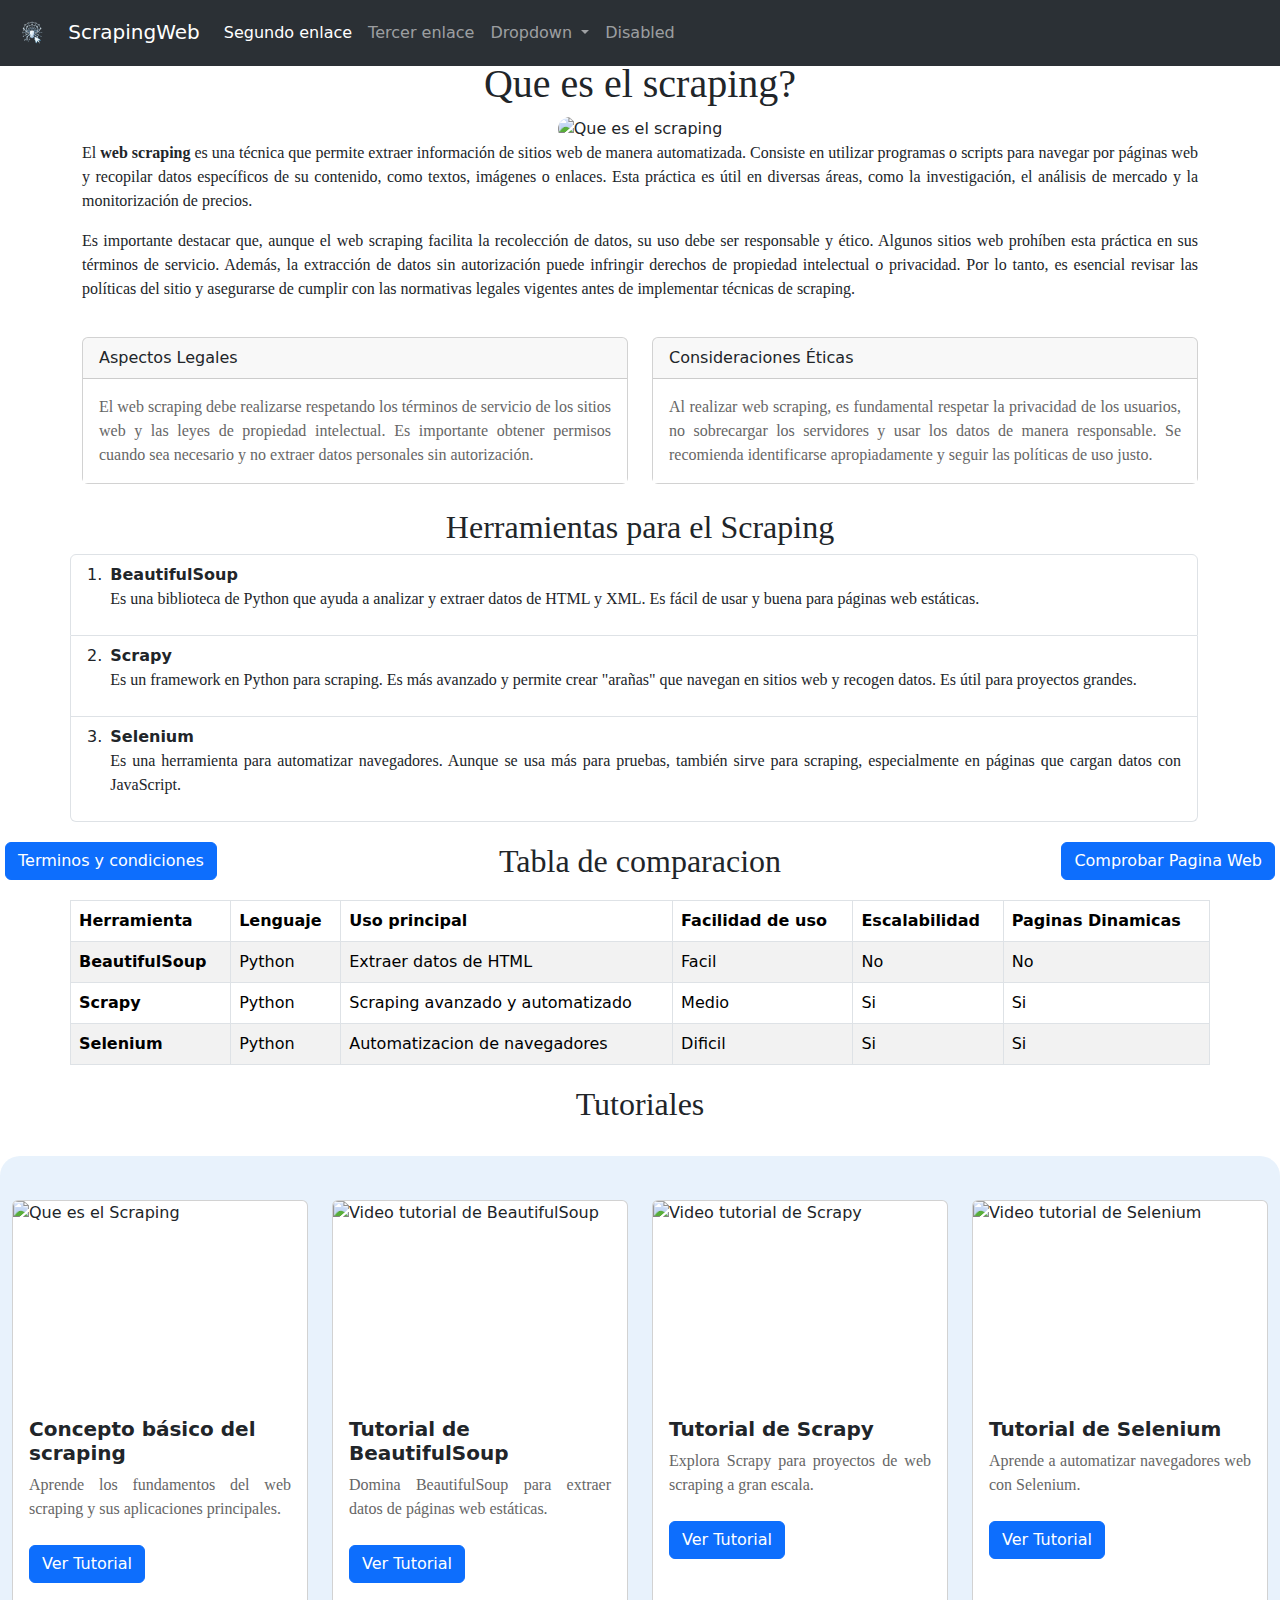
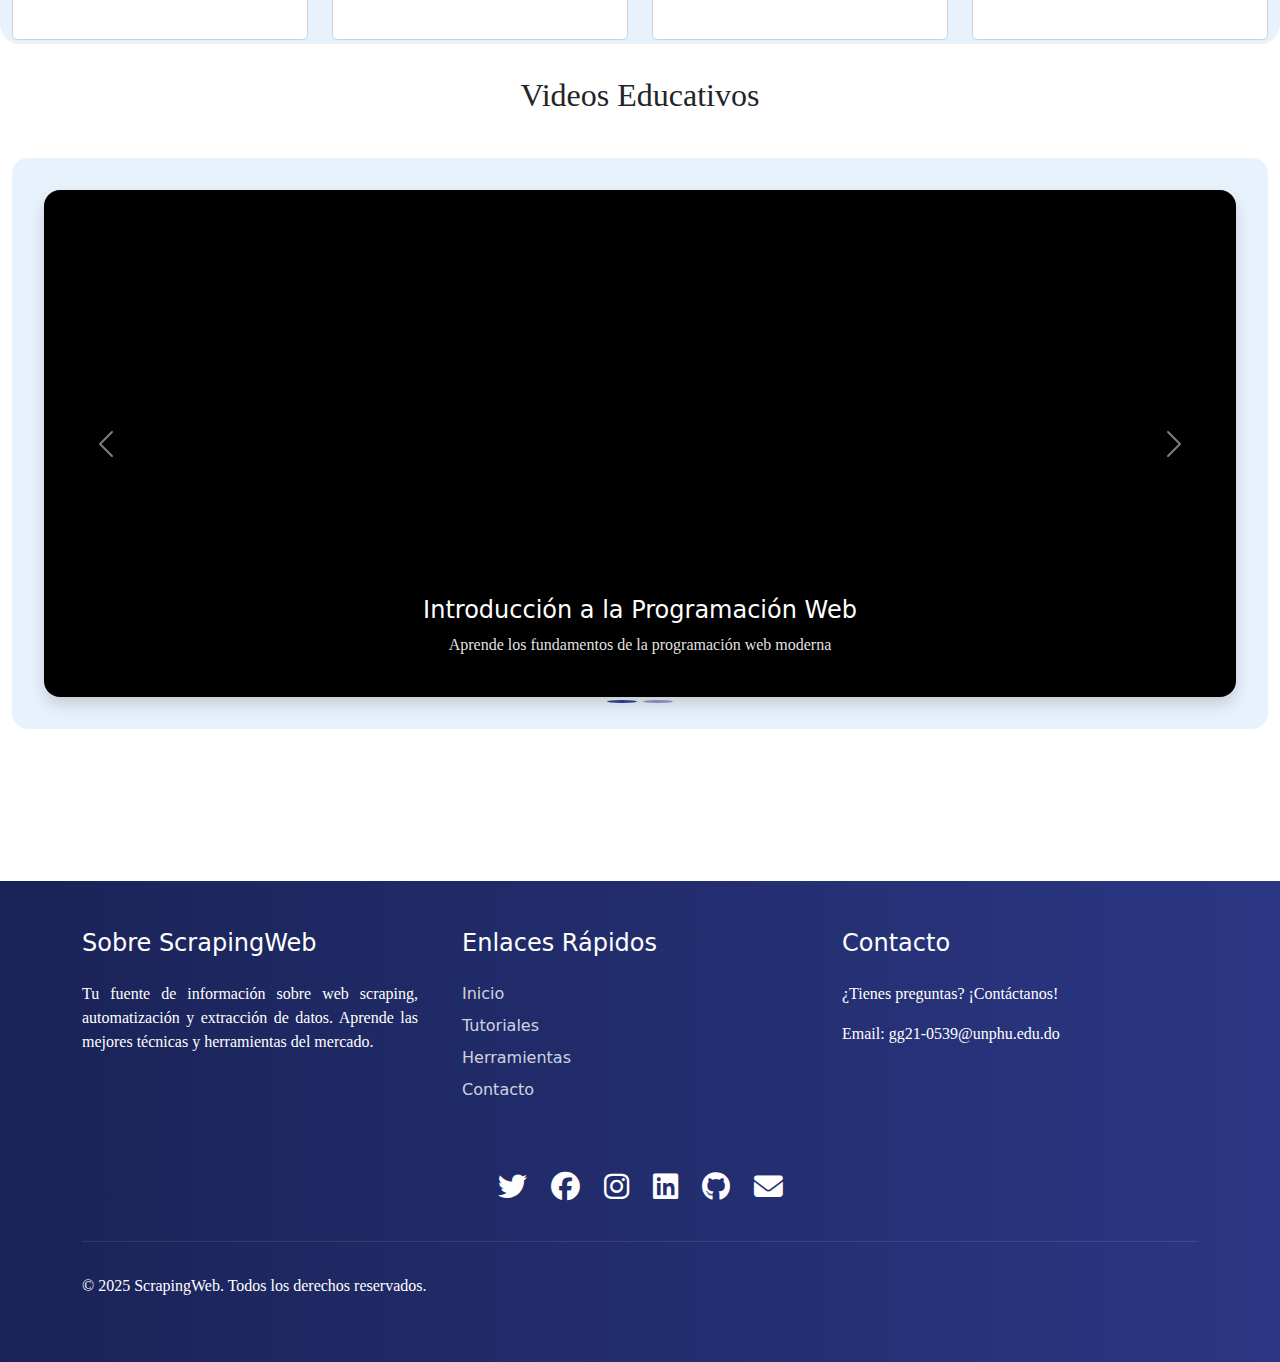
==== commit ba9b57ab: "Se mejoro el carousel y se elimino el mapa." ====
--- a/index.html
+++ b/index.html
@@ -62,7 +62,7 @@
     </div>
     <div class="container-sm">
         <div class="row">
-            <!-- Primer Placeholder -->
+            
             <div class="col-md-6">
                 <div class="card mb-4">
                     <div class="card-header">
@@ -75,7 +75,7 @@
                     </div>
                 </div>
             </div>
-            <!-- Segundo Placeholder -->
+            
             <div class="col-md-6">
                 <div class="card mb-4">
                     <div class="card-header">
@@ -157,7 +157,7 @@
     </div>
     <div class="container-fluid py-4 tutorial-section">
         <div class="row g-4">
-            <!-- Tutorial de Conceptos Básicos -->
+            
             <div class="col-md-6 col-lg-3">
                 <div class="card h-100 tutorial-card">
                     <img src="imagenes/What-is-Web-Scraping-and-How-to-Use-It.webp" class="card-img-top tutorial-img" alt="Que es el Scraping" title="Concepto basico del Scraping">
@@ -169,7 +169,7 @@
                 </div>
             </div>
             
-            <!-- Tutorial de BeautifulSoup -->
+            
             <div class="col-md-6 col-lg-3">
                 <div class="card h-100 tutorial-card">
                     <img src="imagenes/Beautiful.png" class="card-img-top tutorial-img" alt="Video tutorial de BeautifulSoup" title="Video tutorial de BeautifulSoup">
@@ -181,7 +181,7 @@
                 </div>
             </div>
             
-            <!-- Tutorial de Scrapy -->
+            
             <div class="col-md-6 col-lg-3">
                 <div class="card h-100 tutorial-card">
                     <img src="imagenes/Scrapy.png" class="card-img-top tutorial-img" alt="Video tutorial de Scrapy" title="Video tutorial de Scrapy">
@@ -193,7 +193,7 @@
                 </div>
             </div>
             
-            <!-- Tutorial de Selenium -->
+            
             <div class="col-md-6 col-lg-3">
                 <div class="card h-100 tutorial-card">
                     <img src="imagenes/Selenium.png" class="card-img-top tutorial-img" alt="Video tutorial de Selenium" title="Video tutorial de Selenium">
@@ -207,57 +207,62 @@
         </div>
     </div>
     <div class="contenedorH2">
-        <h2>Videos educativos y ubicacion de la UNPHU</h2>
-    </div>
-    <div id="carouselExampleIndicators" class="carousel slide">
-        <div class="carousel-indicators">
-            <button type="button" data-bs-target="#carouselExampleIndicators" data-bs-slide-to="0" class="active" aria-current="true" aria-label="Slide 1"></button>
-            <button type="button" data-bs-target="#carouselExampleIndicators" data-bs-slide-to="1" aria-label="Slide 2"></button>
-            <button type="button" data-bs-target="#carouselExampleIndicators" data-bs-slide-to="2" aria-label="Slide 3"></button>
-        </div>
-        <div class="carousel-inner">
-            <div class="carousel-item active">
-                <!-- Video de Programación Web -->
-                <iframe width="100%" height="500" src="https://www.youtube.com/embed/ELSm-G201Ls?si=nfvyGbZCsYng8KAI" 
-                    title="YouTube video player" frameborder="0" 
-                    allow="accelerometer; autoplay; clipboard-write; encrypted-media; gyroscope; picture-in-picture; web-share" 
-                    referrerpolicy="strict-origin-when-cross-origin" allowfullscreen>
-                </iframe>
-            </div>
-            <div class="carousel-item">
-                <!-- Video de Bootstrap -->
-                <iframe width="100%" height="500" src="https://www.youtube.com/embed/QCw0L6FupQ0?si=tkDwfc3krtKsQpoi" 
-                    title="YouTube video player" frameborder="0" 
-                    allow="accelerometer; autoplay; clipboard-write; encrypted-media; gyroscope; picture-in-picture; web-share" 
-                    referrerpolicy="strict-origin-when-cross-origin" allowfullscreen>
-                </iframe>
-            </div>
-            <div class="carousel-item">
-                <!-- Mapa UNPHU -->
-                <iframe src="https://www.google.com/maps/embed?pb=!1m14!1m8!1m3!1d3783.9719293698686!2d-69.95105131418225!3d18.484930655299298!3m2!1i1024!2i768!4f13.1!3m3!1m2!1s0x8eaf89f362e578d3%3A0x19d59fe09af95898!2sUniversidad%20Nacional%20Pedro%20Henr%C3%ADquez%20Ure%C3%B1a!5e0!3m2!1sen!2sdo!4v1739141334883!5m2!1sen!2sdo" 
-                    width="100%" height="500" style="border:0;" 
-                    allowfullscreen="" loading="lazy" 
-                    referrerpolicy="no-referrer-when-downgrade">
-                </iframe>
-            </div>
-        </div>
-        <button class="carousel-control-prev" type="button" data-bs-target="#carouselExampleIndicators" data-bs-slide="prev">
-            <span class="carousel-control-prev-icon" aria-hidden="true"></span>
-            <span class="visually-hidden">Previous</span>
-        </button>
-        <button class="carousel-control-next" type="button" data-bs-target="#carouselExampleIndicators" data-bs-slide="next">
-            <span class="carousel-control-next-icon" aria-hidden="true"></span>
-            <span class="visually-hidden">Next</span>
-        </button>
+        <h2>Videos Educativos</h2>
+    </div>
+    <div class="container-fluid py-4">
+        <div id="carouselExampleIndicators" class="carousel slide carousel-fade">
+            <div class="carousel-indicators">
+                <button type="button" data-bs-target="#carouselExampleIndicators" data-bs-slide-to="0" class="active" aria-current="true" aria-label="Slide 1"></button>
+                <button type="button" data-bs-target="#carouselExampleIndicators" data-bs-slide-to="1" aria-label="Slide 2"></button>
+            </div>
+            <div class="carousel-inner rounded-4 shadow">
+                <div class="carousel-item active">
+                    <div class="video-container">
+                        <iframe width="100%" height="500" src="https://www.youtube.com/embed/ELSm-G201Ls?si=nfvyGbZCsYng8KAI" 
+                            title="Introducción a la Programación Web" 
+                            frameborder="0" 
+                            allow="accelerometer; autoplay; clipboard-write; encrypted-media; gyroscope; picture-in-picture; web-share" 
+                            allowfullscreen>
+                        </iframe>
+                        <div class="carousel-caption d-none d-md-block">
+                            <h5>Introducción a la Programación Web</h5>
+                            <p>Aprende los fundamentos de la programación web moderna</p>
+                        </div>
+                    </div>
+                </div>
+                <div class="carousel-item">
+                    <div class="video-container">
+                        <iframe width="100%" height="500" src="https://www.youtube.com/embed/QCw0L6FupQ0?si=tkDwfc3krtKsQpoi" 
+                            title="Tutorial de Bootstrap" 
+                            frameborder="0" 
+                            allow="accelerometer; autoplay; clipboard-write; encrypted-media; gyroscope; picture-in-picture; web-share" 
+                            allowfullscreen>
+                        </iframe>
+                        <div class="carousel-caption d-none d-md-block">
+                            <h5>Tutorial de Bootstrap</h5>
+                            <p>Descubre cómo crear sitios web responsivos con Bootstrap</p>
+                        </div>
+                    </div>
+                </div>
+            </div>
+            <button class="carousel-control-prev" type="button" data-bs-target="#carouselExampleIndicators" data-bs-slide="prev">
+                <span class="carousel-control-prev-icon" aria-hidden="true"></span>
+                <span class="visually-hidden">Anterior</span>
+            </button>
+            <button class="carousel-control-next" type="button" data-bs-target="#carouselExampleIndicators" data-bs-slide="next">
+                <span class="carousel-control-next-icon" aria-hidden="true"></span>
+                <span class="visually-hidden">Siguiente</span>
+            </button>
+        </div>
     </div>
     <button type="button" class="btn btn-primary" id="liveAlertBtn">Comprobar Pagina Web</button>
         <div id="liveAlertPlaceholder"></div>
-    <!-- Button trigger modal -->
+    
     <button type="button" class="botonModal btn btn-primary" data-bs-toggle="modal" data-bs-target="#terminosModal">
         Terminos y condiciones
     </button>
     
-    <!-- Modal -->
+    
     <div class="modal fade" id="terminosModal" tabindex="-1" aria-labelledby="exampleModalLabel" aria-hidden="true">
         <div class="modal-dialog">
         <div class="modal-content">
@@ -279,17 +284,17 @@
     <script src="javascript/Alerta.js"></script>
     <script src="javascript/Modal.js"></script>
 
-    <!-- Footer -->
+    
     <footer class="footer">
         <div class="container">
             <div class="row">
-                <!-- Columna de Información -->
+                
                 <div class="col-md-4 mb-4">
                     <h3>Sobre ScrapingWeb</h3>
                     <p>Tu fuente de información sobre web scraping, automatización y extracción de datos. Aprende las mejores técnicas y herramientas del mercado.</p>
                 </div>
                 
-                <!-- Columna de Enlaces Rápidos -->
+                
                 <div class="col-md-4 mb-4">
                     <h3>Enlaces Rápidos</h3>
                     <ul class="footer-links">
@@ -300,7 +305,7 @@
                     </ul>
                 </div>
                 
-                <!-- Columna de Contacto -->
+                
                 <div class="col-md-4 mb-4">
                     <h3>Contacto</h3>
                     <p>¿Tienes preguntas? ¡Contáctanos!</p>
@@ -308,7 +313,7 @@
                 </div>
             </div>
             
-            <!-- Iconos de Redes Sociales -->
+            
             <div class="social-icons">
                 <a href="https://twitter.com/" target="_blank" title="Twitter/X"><i class="fab fa-twitter"></i></a>
                 <a href="https://facebook.com/" target="_blank" title="Facebook"><i class="fab fa-facebook"></i></a>
@@ -318,7 +323,7 @@
                 <a href="mailto:gg21-0539@unphu.edu.do" title="Email"><i class="fas fa-envelope"></i></a>
             </div>
             
-            <!-- Copyright -->
+            
             <div class="footer-bottom">
                 <p>&copy; 2025 ScrapingWeb. Todos los derechos reservados.</p>
             </div>
--- a/css/styles.css
+++ b/css/styles.css
@@ -113,29 +113,62 @@
 }
 
 .carousel {
-    margin: 40px auto;
-    max-width: 1000px;
+    margin-bottom: 4rem;
+    background: rgba(25, 126, 221, 0.1);
+    padding: 2rem;
+    border-radius: 1rem;
 }
 
-.carousel-item {
-    border-radius: 16px;
-    background-color: #000;
+.carousel-inner {
+    border-radius: 1rem;
+    overflow: hidden;
 }
 
-.carousel-item iframe {
-    display: block;
-    margin: 0 auto;
+.video-container {
+    position: relative;
+    background: #000;
 }
 
-.carousel-control-prev-icon,
-.carousel-control-next-icon {
-    background-color: red;
-    border-radius: 50%;
-    padding: 20px;
+.carousel-caption {
+    background: rgba(0, 0, 0, 0.7);
+    border-radius: 1rem;
+    padding: 1rem;
+    bottom: 2rem;
+}
+
+.carousel-caption h5 {
+    color: #fff;
+    font-size: 1.5rem;
+    margin-bottom: 0.5rem;
+}
+
+.carousel-caption p {
+    color: rgba(255, 255, 255, 0.9);
+    text-align: center;
+    margin-bottom: 0;
+}
+
+.carousel-indicators {
+    bottom: -3rem;
 }
 
 .carousel-indicators button {
-    background-color: red !important;
+    background-color: #2B3784 !important;
+    width: 12px;
+    height: 12px;
+    border-radius: 50%;
+    margin: 0 5px;
+}
+
+.carousel-control-prev,
+.carousel-control-next {
+    width: 5%;
+    opacity: 0.8;
+}
+
+.carousel-control-prev:hover,
+.carousel-control-next:hover {
+    opacity: 1;
 }
 
 
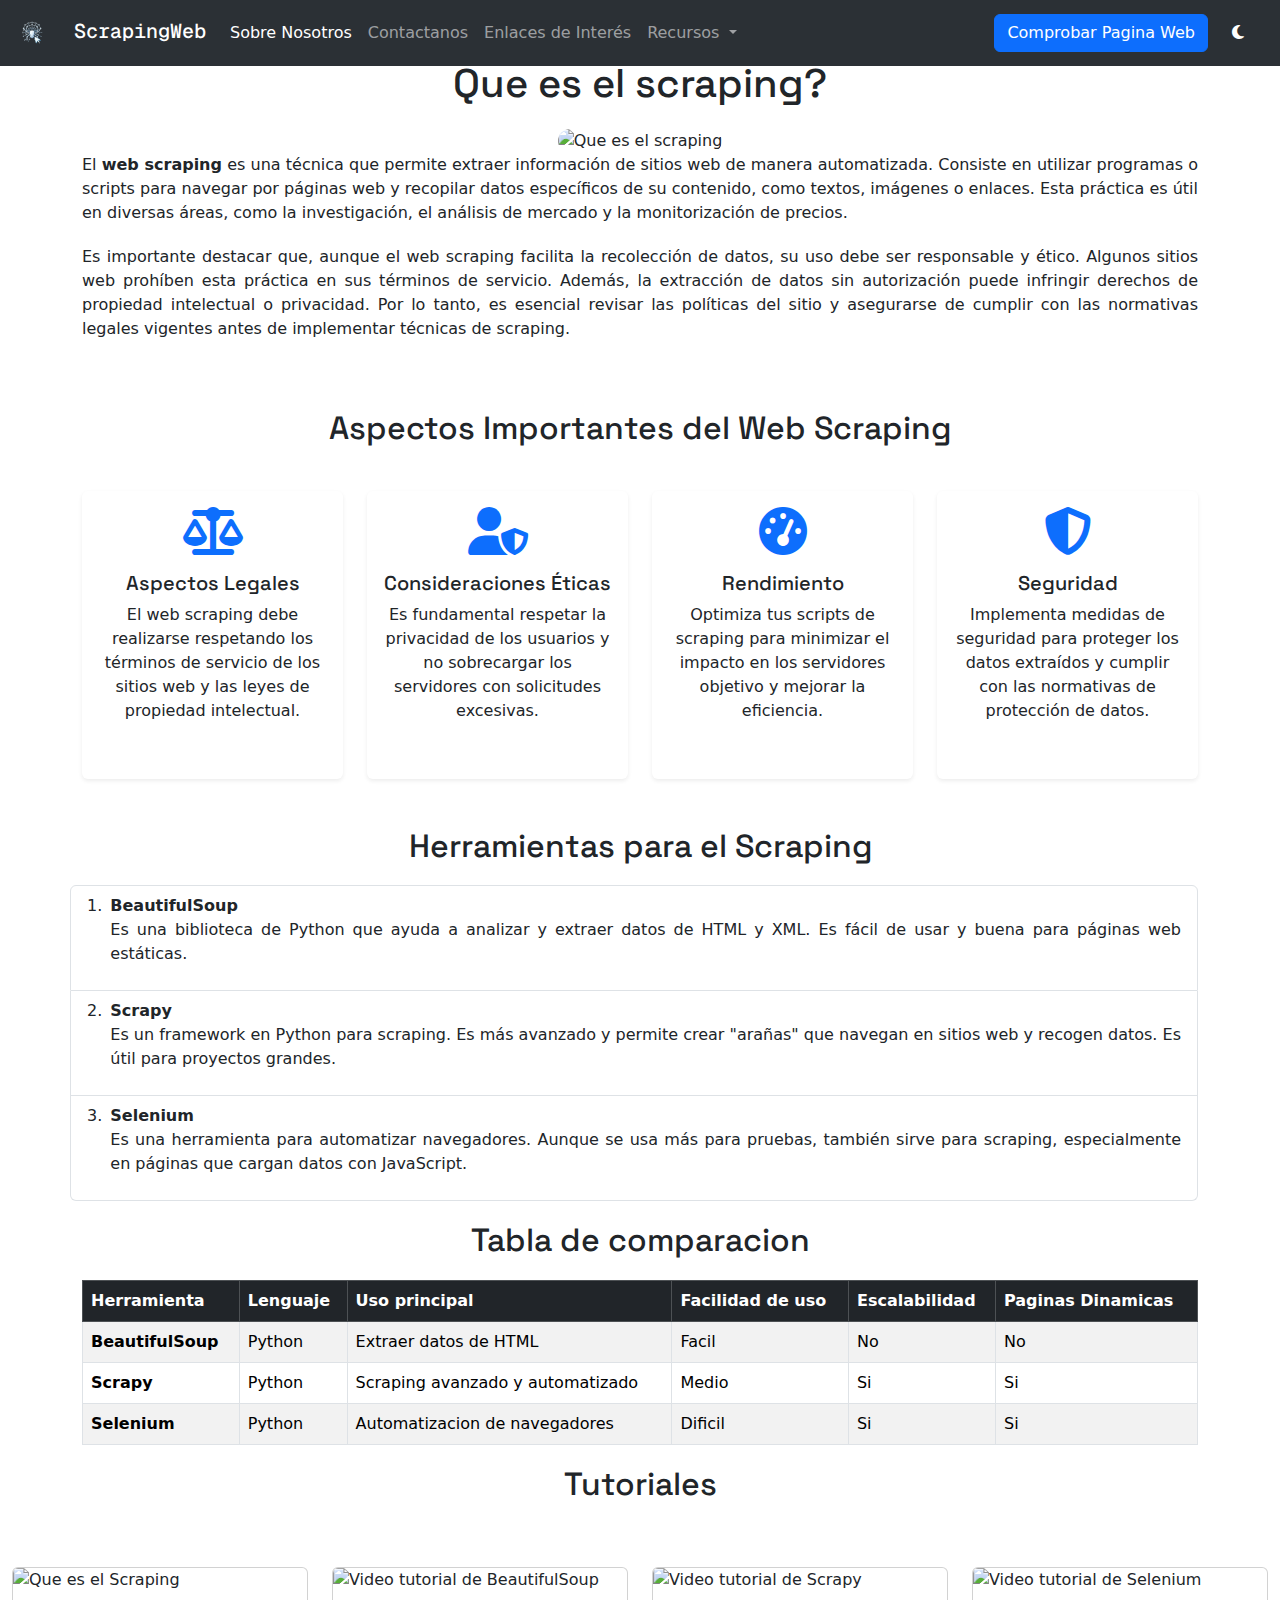
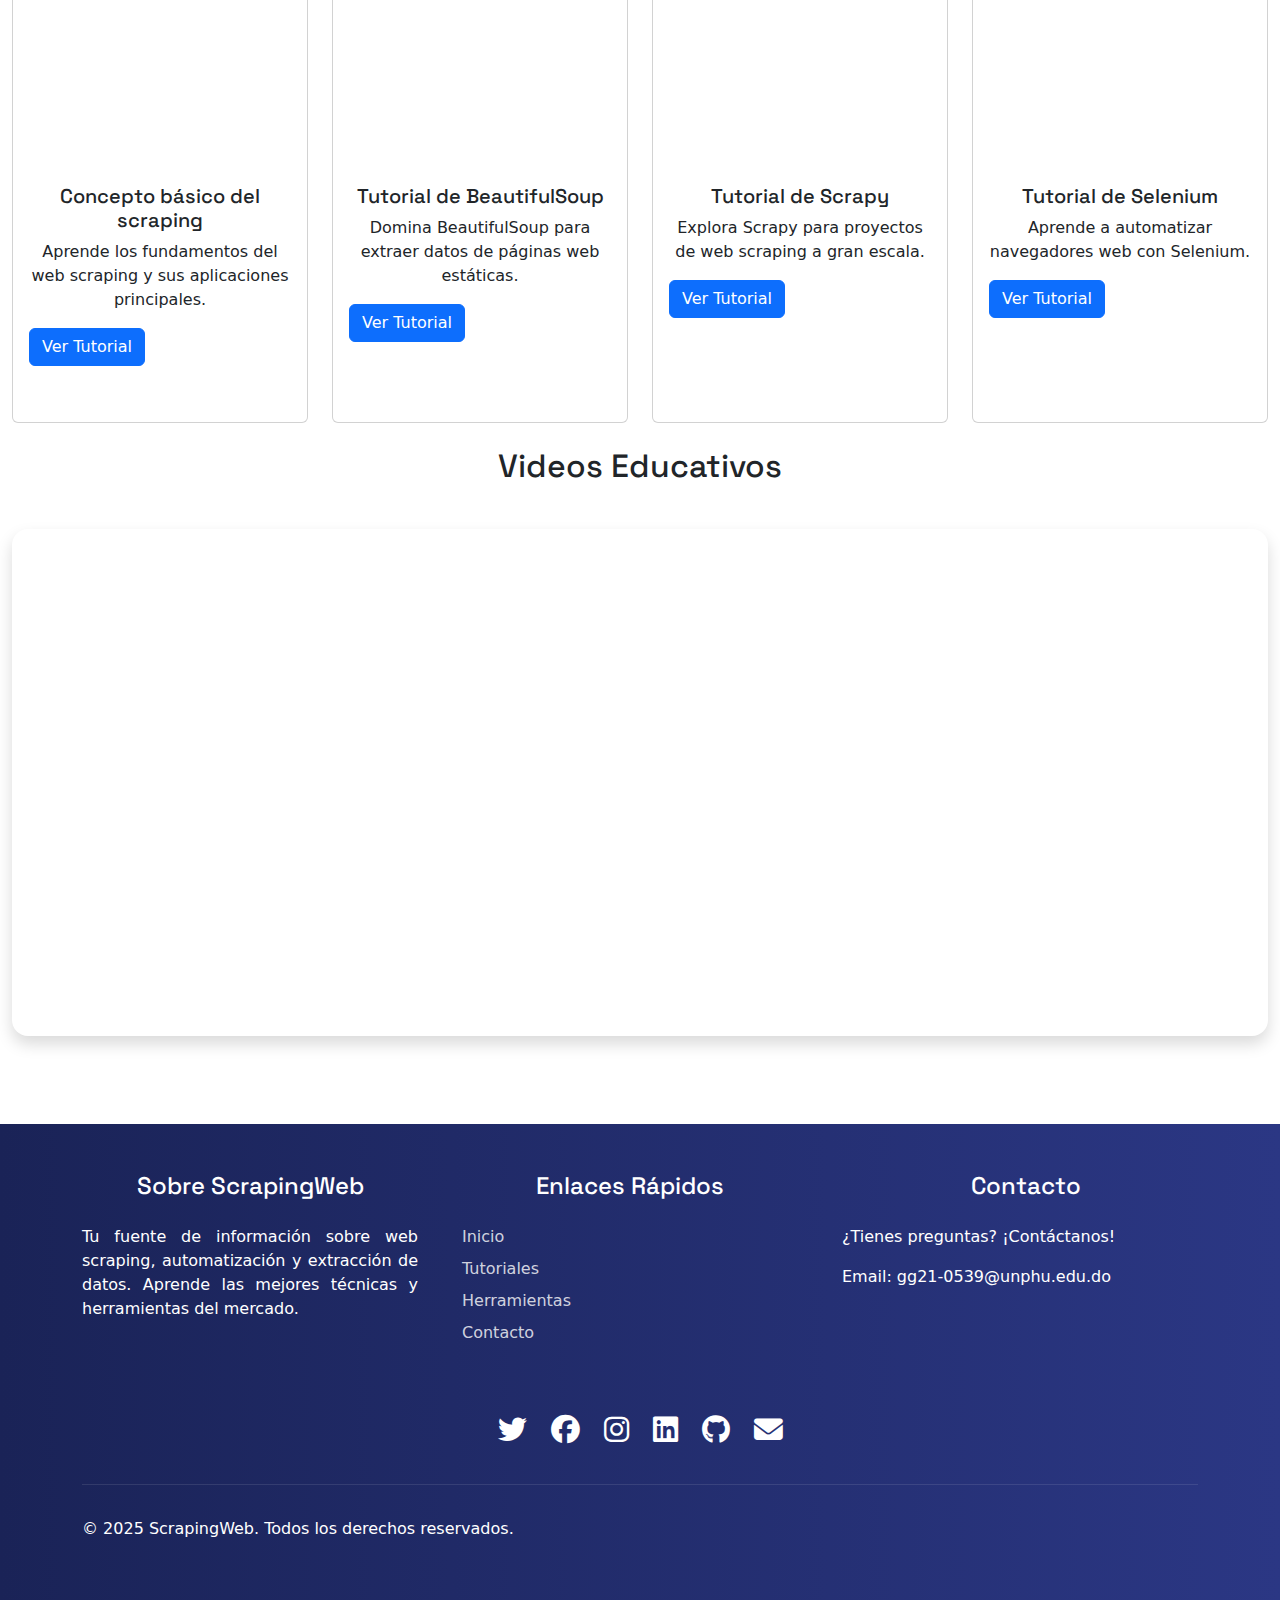
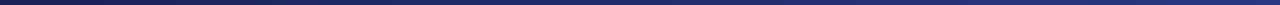
==== commit 27e0aea6: "Se anadio un apartado de sobre nosotros, Se implemento el modo oscuro,  Se implemento las fuente Gei" ====
--- a/index.html
+++ b/index.html
@@ -10,9 +10,16 @@
     <link rel="icon" type="image/x-icon" href="imagenes/Icono/icon.png">
     <link rel="stylesheet" href="css/styles.css">
     <link rel="stylesheet" href="css/navBar.css">
-    <link rel="stylesheet" href="css/tutorials.css">
     <link rel="stylesheet" href="css/footer.css">
+    <link rel="stylesheet" href="css/links.css">
+    <link rel="stylesheet" href="css/cards.css">
+    <link rel="stylesheet" href="css/carousel.css">
+    <link rel="stylesheet" href="css/table.css">
+    <link rel="stylesheet" href="css/darkMode.css">
     <link href="https://cdn.jsdelivr.net/npm/bootstrap@5.3.3/dist/css/bootstrap.min.css" rel="stylesheet" integrity="sha384-QWTKZyjpPEjISv5WaRU9OFeRpok6YctnYmDr5pNlyT2bRjXh0JMhjY6hW+ALEwIH" crossorigin="anonymous">
+    <link rel="preconnect" href="https://fonts.googleapis.com">
+    <link rel="preconnect" href="https://fonts.gstatic.com" crossorigin>
+    <link href="https://fonts.googleapis.com/css2?family=Geist+Mono:wght@100..900&family=Space+Grotesk:wght@300..700&display=swap" rel="stylesheet">
     <link rel="stylesheet" href="https://cdnjs.cloudflare.com/ajax/libs/font-awesome/6.5.1/css/all.min.css">
 </head>
 <body>
@@ -28,26 +35,33 @@
         <div class="collapse navbar-collapse" id="navbarSupportedContent">
             <ul class="navbar-nav me-auto mb-2 mb-lg-0">
             <li class="nav-item">
-                <a class="nav-link active" aria-current="page" href="Enlaces/enlaceDos.html" target="_blank">Segundo enlace</a>
+                <a class="nav-link active" aria-current="page" href="Enlaces/enlaceDos.html">Sobre Nosotros</a>
             </li>
             <li class="nav-item">
-                <a class="nav-link" href="Enlaces/enlaceTres.html" target="_blank">Tercer enlace</a>
+                <a class="nav-link" href="Enlaces/enlaceTres.html">Contactanos</a>
+            </li>
+            <li class="nav-item">
+                <a class="nav-link" href="Enlaces/enlaceQuinto.html">Enlaces de Interés</a>
             </li>
             <li class="nav-item dropdown">
                 <a class="nav-link dropdown-toggle" href="#" role="button" data-bs-toggle="dropdown" aria-expanded="false">
-                Dropdown
+                    Recursos
                 </a>
                 <ul class="dropdown-menu">
-                <li><a class="dropdown-item" href="#">Action</a></li>
-                <li><a class="dropdown-item" href="#">Another action</a></li>
-                <li><hr class="dropdown-divider"></li>
-                <li><a class="dropdown-item" href="#">Something else here</a></li>
+                    <li><a class="dropdown-item" href="#tutoriales">Tutoriales</a></li>
+                    <li><a class="dropdown-item" href="https://www.crummy.com/software/BeautifulSoup/bs4/doc/">Documentación BeautifulSoup</a></li>
+                    <li><a class="dropdown-item" href="https://docs.scrapy.org/en/latest/">Documentación Scrapy</a></li>
+                    <li><a class="dropdown-item" href="https://www.selenium.dev/documentation/">Documentación Selenium</a></li>
+                    <li><hr class="dropdown-divider"></li>
+                    <li><a class="dropdown-item" href="Enlaces/enlaceCuatro.html">Términos y Condiciones</a></li>
                 </ul>
             </li>
-            <li class="nav-item">
-                <a class="nav-link">Disabled</a>
-            </li>
             </ul>
+            <button type="button" class="btn btn-primary me-3" id="liveAlertBtn">Comprobar Pagina Web</button>
+            <button type="button" class="dark-mode-btn me-3" onclick="toggleDarkMode()">
+                <i id="darkModeIcon" class="fas fa-moon"></i>
+            </button>
+            <div id="liveAlertPlaceholder"></div>
         </div>
     </nav>
     <div class="h1_Container">
@@ -60,37 +74,60 @@
     <div class="container-sm">
         <p>Es importante destacar que, aunque el web scraping facilita la recolección de datos, su uso debe ser responsable y ético. Algunos sitios web prohíben esta práctica en sus términos de servicio. Además, la extracción de datos sin autorización puede infringir derechos de propiedad intelectual o privacidad. Por lo tanto, es esencial revisar las políticas del sitio y asegurarse de cumplir con las normativas legales vigentes antes de implementar técnicas de scraping.</p>
     </div>
-    <div class="container-sm">
-        <div class="row">
+    <div class="container-sm py-5">
+        <h2 class="text-center mb-4">Aspectos Importantes del Web Scraping</h2>
+        <div class="row row-cols-1 row-cols-md-2 row-cols-lg-4 g-4">
+            <div class="col">
+                <div class="card h-100 border-0 shadow-sm">
+                    <div class="card-body text-center">
+                        <i class="fas fa-balance-scale fa-3x mb-3 text-primary"></i>
+                        <h5 class="card-title">Aspectos Legales</h5>
+                        <p class="card-text">
+                            El web scraping debe realizarse respetando los términos de servicio de los sitios web y las leyes de propiedad intelectual.
+                        </p>
+                    </div>
+                </div>
+            </div>
             
-            <div class="col-md-6">
-                <div class="card mb-4">
-                    <div class="card-header">
-                        Aspectos Legales
-                    </div>
-                    <div class="card-body">
+            <div class="col">
+                <div class="card h-100 border-0 shadow-sm">
+                    <div class="card-body text-center">
+                        <i class="fas fa-user-shield fa-3x mb-3 text-primary"></i>
+                        <h5 class="card-title">Consideraciones Éticas</h5>
                         <p class="card-text">
-                            El web scraping debe realizarse respetando los términos de servicio de los sitios web y las leyes de propiedad intelectual. Es importante obtener permisos cuando sea necesario y no extraer datos personales sin autorización.
+                            Es fundamental respetar la privacidad de los usuarios y no sobrecargar los servidores con solicitudes excesivas.
                         </p>
                     </div>
                 </div>
             </div>
-            
-            <div class="col-md-6">
-                <div class="card mb-4">
-                    <div class="card-header">
-                        Consideraciones Éticas
-                    </div>
-                    <div class="card-body">
+
+            <div class="col">
+                <div class="card h-100 border-0 shadow-sm">
+                    <div class="card-body text-center">
+                        <i class="fas fa-tachometer-alt fa-3x mb-3 text-primary"></i>
+                        <h5 class="card-title">Rendimiento</h5>
                         <p class="card-text">
-                            Al realizar web scraping, es fundamental respetar la privacidad de los usuarios, no sobrecargar los servidores y usar los datos de manera responsable. Se recomienda identificarse apropiadamente y seguir las políticas de uso justo.
+                            Optimiza tus scripts de scraping para minimizar el impacto en los servidores objetivo y mejorar la eficiencia.
                         </p>
                     </div>
                 </div>
             </div>
-        </div>
-    </div>
-    <h2>Herramientas para el Scraping</h2>
+            <div class="col">
+                <div class="card h-100 border-0 shadow-sm">
+                    <div class="card-body text-center">
+                        <i class="fas fa-shield-alt fa-3x mb-3 text-primary"></i>
+                        <h5 class="card-title">Seguridad</h5>
+                        <p class="card-text">
+                            Implementa medidas de seguridad para proteger los datos extraídos y cumplir con las normativas de protección de datos.
+                        </p>
+                    </div>
+                </div>
+            </div>
+        </div>
+    </div>
+    <div class="contenedorH2">
+        <h2 id="herramientas">Herramientas para el Scraping</h2>
+    </div>
     <ol class="list-group list-group-numbered container-sm">
         <li class="list-group-item d-flex justify-content-between align-items-start">
         <div class="ms-2 me-auto">
@@ -114,46 +151,48 @@
     <div class="contenedorH2">
         <h2 class="tablaComparacion">Tabla de comparacion</h2>
     </div>
-    <table class="table table-striped table-bordered table-hover container-sm">
-        <thead>
-        <tr>
-            <th scope="col">Herramienta</th>
-            <th scope="col">Lenguaje</th>
-            <th scope="col">Uso principal</th>
-            <th scope="col">Facilidad de uso</th>
-            <th scope="col">Escalabilidad</th>
-            <th scope="col">Paginas Dinamicas</th>
-        </tr>
-        </thead>
-        <tbody>
-        <tr>
-            <th scope="row">BeautifulSoup</th>
-            <td>Python</td>
-            <td>Extraer datos de HTML</td>
-            <td>Facil</td>
-            <td>No</td>
-            <td>No</td>
-        </tr>
-        <tr>
-            <th scope="row">Scrapy</th>
-            <td>Python</td>
-            <td>Scraping avanzado y automatizado</td>
-            <td>Medio</td>
-            <td>Si</td>
-            <td>Si</td>
-        </tr>
-        <tr>
-            <th scope="row">Selenium</th>
-            <td>Python</td>
-            <td>Automatizacion de navegadores</td>
-            <td>Dificil</td>
-            <td>Si</td>
-            <td>Si</td>
-        </tr>
-        </tbody>
-    </table>
+    <div class="table-responsive-sm container-sm">
+        <table class="table table-striped table-bordered table-hover">
+            <thead class="table-dark">
+            <tr>
+                <th scope="col">Herramienta</th>
+                <th scope="col">Lenguaje</th>
+                <th scope="col">Uso principal</th>
+                <th scope="col">Facilidad de uso</th>
+                <th scope="col">Escalabilidad</th>
+                <th scope="col">Paginas Dinamicas</th>
+            </tr>
+            </thead>
+            <tbody>
+            <tr>
+                <th scope="row">BeautifulSoup</th>
+                <td>Python</td>
+                <td>Extraer datos de HTML</td>
+                <td>Facil</td>
+                <td>No</td>
+                <td>No</td>
+            </tr>
+            <tr>
+                <th scope="row">Scrapy</th>
+                <td>Python</td>
+                <td>Scraping avanzado y automatizado</td>
+                <td>Medio</td>
+                <td>Si</td>
+                <td>Si</td>
+            </tr>
+            <tr>
+                <th scope="row">Selenium</th>
+                <td>Python</td>
+                <td>Automatizacion de navegadores</td>
+                <td>Dificil</td>
+                <td>Si</td>
+                <td>Si</td>
+            </tr>
+            </tbody>
+        </table>
+    </div>
     <div class="contenedorH2">
-        <h2>Tutoriales</h2>  
+        <h2 id="tutoriales">Tutoriales</h2>  
     </div>
     <div class="container-fluid py-4 tutorial-section">
         <div class="row g-4">
@@ -168,8 +207,6 @@
                     </div>
                 </div>
             </div>
-            
-            
             <div class="col-md-6 col-lg-3">
                 <div class="card h-100 tutorial-card">
                     <img src="imagenes/Beautiful.png" class="card-img-top tutorial-img" alt="Video tutorial de BeautifulSoup" title="Video tutorial de BeautifulSoup">
@@ -180,8 +217,6 @@
                     </div>
                 </div>
             </div>
-            
-            
             <div class="col-md-6 col-lg-3">
                 <div class="card h-100 tutorial-card">
                     <img src="imagenes/Scrapy.png" class="card-img-top tutorial-img" alt="Video tutorial de Scrapy" title="Video tutorial de Scrapy">
@@ -192,8 +227,6 @@
                     </div>
                 </div>
             </div>
-            
-            
             <div class="col-md-6 col-lg-3">
                 <div class="card h-100 tutorial-card">
                     <img src="imagenes/Selenium.png" class="card-img-top tutorial-img" alt="Video tutorial de Selenium" title="Video tutorial de Selenium">
@@ -255,36 +288,10 @@
             </button>
         </div>
     </div>
-    <button type="button" class="btn btn-primary" id="liveAlertBtn">Comprobar Pagina Web</button>
-        <div id="liveAlertPlaceholder"></div>
-    
-    <button type="button" class="botonModal btn btn-primary" data-bs-toggle="modal" data-bs-target="#terminosModal">
-        Terminos y condiciones
-    </button>
-    
-    
-    <div class="modal fade" id="terminosModal" tabindex="-1" aria-labelledby="exampleModalLabel" aria-hidden="true">
-        <div class="modal-dialog">
-        <div class="modal-content">
-            <div class="modal-header">
-            <h1 class="modal-title fs-5" id="exampleModalLabel">Terminos y condiciones</h1>
-            <button type="button" class="btn-close" data-bs-dismiss="modal" aria-label="Close"></button>
-            </div>
-            <div class="modal-body">
-            <p>Cumplir con las leyes de propiedad intelectual</p>
-            </div>
-            <div class="modal-footer">
-            <button type="button" class="btn btn-secondary" data-bs-dismiss="modal">Close</button>
-            <button type="button" class="btn btn-primary" data-bs-dismiss="modal">Aceptar terminos y condiciones</button>
-            </div>
-            </div>
-    </div>
-    </div>
     <script src="https://cdn.jsdelivr.net/npm/bootstrap@5.3.3/dist/js/bootstrap.bundle.min.js" integrity="sha384-YvpcrYf0tY3lHB60NNkmXc5s9fDVZLESaAA55NDzOxhy9GkcIdslK1eN7N6jIeHz" crossorigin="anonymous"></script>
     <script src="javascript/Alerta.js"></script>
-    <script src="javascript/Modal.js"></script>
+    <script src="javascript/darkMode.js"></script>
 
-    
     <footer class="footer">
         <div class="container">
             <div class="row">
@@ -298,22 +305,18 @@
                 <div class="col-md-4 mb-4">
                     <h3>Enlaces Rápidos</h3>
                     <ul class="footer-links">
-                        <li><a href="#inicio">Inicio</a></li>
+                        <li><a href="#" onclick="window.scrollTo(0, 0); return false;">Inicio</a></li>
                         <li><a href="#tutoriales">Tutoriales</a></li>
                         <li><a href="#herramientas">Herramientas</a></li>
-                        <li><a href="#contacto">Contacto</a></li>
+                        <li><a href="Enlaces/enlaceTres.html">Contacto</a></li>
                     </ul>
                 </div>
-                
-                
                 <div class="col-md-4 mb-4">
                     <h3>Contacto</h3>
                     <p>¿Tienes preguntas? ¡Contáctanos!</p>
                     <p>Email: gg21-0539@unphu.edu.do</p>
                 </div>
             </div>
-            
-            
             <div class="social-icons">
                 <a href="https://twitter.com/" target="_blank" title="Twitter/X"><i class="fab fa-twitter"></i></a>
                 <a href="https://facebook.com/" target="_blank" title="Facebook"><i class="fab fa-facebook"></i></a>
@@ -322,8 +325,6 @@
                 <a href="https://github.com/" target="_blank" title="GitHub"><i class="fab fa-github"></i></a>
                 <a href="mailto:gg21-0539@unphu.edu.do" title="Email"><i class="fas fa-envelope"></i></a>
             </div>
-            
-            
             <div class="footer-bottom">
                 <p>&copy; 2025 ScrapingWeb. Todos los derechos reservados.</p>
             </div>
--- a/css/styles.css
+++ b/css/styles.css
@@ -1,28 +1,42 @@
+body {
+    font-family: 'Space Grotesk', sans-serif;
+}
+
+code, pre, .mono {
+    font-family: 'Geist Mono', monospace;
+}
+
+h1, h2, h3, h4, h5, h6 {
+    font-family: 'Space Grotesk', sans-serif;
+    font-weight: 600;
+    text-align: center;
+}
+
+h2 {
+    color: #2B3784;
+    margin: 2rem 0;
+}
+
+p {
+    text-align: justify;
+}
+
+.navbar-brand {
+    font-family: 'Geist Mono', monospace;
+    font-weight: 500;
+}
+
 .h1_Container {
     margin-top: 60px;
 }
 
-h1 {
-    text-align: center;
-    font-family: Georgia, 'Times New Roman', Times, serif;
+.container-sm {
+    margin: 20px auto;
+    max-width: 1000px;
 }
 
-.nav-item:hover {
-    background-color: #808080;
-}
-
-#liveAlertBtn {
-    text-align: end;
-    font-size: 16px;
-    position: fixed;
-    bottom: 20px;
-    right: 5px;
-}
-
-#liveAlertPlaceholder {
-    position: fixed;
-    bottom: 50px;
-    right: 20px;
+.contenedorH2 {
+    margin: 20px 20px;
 }
 
 .scrapingContainer {
@@ -32,143 +46,5 @@
 .img {
     width: 400px;
     height: 400px;
-}
-
-p1 {
-    text-align: justify;
-    font-family: Georgia, 'Times New Roman', Times, serif;
-}
-
-.card {
-    margin: 20px 0;
-    border: 1px solid #ddd;
-}
-
-.card-header {
-    background-color: #007bff;
-    color: white;
-}
-
-.tablaComparacion {
-    text-align: center;
-}
-
-.contenedorH2 {
-    margin: 20px 20px;
-}
-
-h2 {
-    text-align: center;
-    color: aqua;
-    font-family: Georgia, 'Times New Roman', Times, serif;
-}
-
-p {
-    text-align: justify;
-    font-family: 'Times New Roman', Times, serif, Arial, Helvetica, sans-serif;
-}
-
-.itemGrid {
-    text-align: center;
-    margin: 20px 20px;
-}
-
-.contenedorGrid {
-    display: grid;
-    grid-template-columns: auto auto;
-    grid-gap: 10px;
-    background-color: rgba(25, 126, 221, 0.658);
     border-radius: 60px;
-    margin-bottom: 20px;
-}
-
-img {
-    width: 150px;
-    height: 150px;
-    border-radius: 60px;
-}
-
-.itemGrid:hover {
-    color: green;
-}
-
-.videoContainer {
-    text-align: center;
-}
-
-.mapContainer {
-    text-align: center;
-}
-
-iframe {
-    border-radius: 16px;
-}
-
-.botonModal {
-    justify-content: start;
-    font-size: 16px;
-    position: fixed;
-    bottom: 20px;
-    left: 5px;
-}
-
-.carousel {
-    margin-bottom: 4rem;
-    background: rgba(25, 126, 221, 0.1);
-    padding: 2rem;
-    border-radius: 1rem;
-}
-
-.carousel-inner {
-    border-radius: 1rem;
-    overflow: hidden;
-}
-
-.video-container {
-    position: relative;
-    background: #000;
-}
-
-.carousel-caption {
-    background: rgba(0, 0, 0, 0.7);
-    border-radius: 1rem;
-    padding: 1rem;
-    bottom: 2rem;
-}
-
-.carousel-caption h5 {
-    color: #fff;
-    font-size: 1.5rem;
-    margin-bottom: 0.5rem;
-}
-
-.carousel-caption p {
-    color: rgba(255, 255, 255, 0.9);
-    text-align: center;
-    margin-bottom: 0;
-}
-
-.carousel-indicators {
-    bottom: -3rem;
-}
-
-.carousel-indicators button {
-    background-color: #2B3784 !important;
-    width: 12px;
-    height: 12px;
-    border-radius: 50%;
-    margin: 0 5px;
-}
-
-.carousel-control-prev,
-.carousel-control-next {
-    width: 5%;
-    opacity: 0.8;
-}
-
-.carousel-control-prev:hover,
-.carousel-control-next:hover {
-    opacity: 1;
-}
-
-
+}--- a/css/navBar.css
+++ b/css/navBar.css
@@ -6,5 +6,4 @@
     height: 40px;
     width: auto;
     margin-right: 10px;
-    vertical-align: middle;
 } --- a/css/cards.css
+++ b/css/cards.css
@@ -0,0 +1,44 @@
+.card {
+    margin: 20px 0;
+    border: none;
+    transition: transform 0.3s ease, box-shadow 0.3s ease;
+}
+
+.card:hover {
+    transform: translateY(-5px);
+    box-shadow: 0 10px 20px rgba(0,0,0,0.1) !important;
+}
+
+.card .fa-3x {
+    color: #2B3784;
+    transition: transform 0.3s ease;
+}
+
+.card:hover .fa-3x {
+    transform: scale(1.1);
+}
+
+.card-body {
+    padding: 1.5rem;
+}
+
+.card-title,
+.card-text,
+.card-paragraph {
+    text-align: center;
+}
+
+.tutorial-card {
+    border-radius: 15px;
+    overflow: hidden;
+}
+
+.tutorial-img {
+    height: 200px;
+    object-fit: cover;
+    transition: transform 0.3s ease;
+}
+
+.tutorial-card:hover .tutorial-img {
+    transform: scale(1.05);
+} --- a/css/darkMode.css
+++ b/css/darkMode.css
@@ -0,0 +1,42 @@
+[data-bs-theme="dark"] {
+    --bs-body-bg: #212529;
+    --bs-body-color: #fff;
+}
+
+[data-bs-theme="light"] {
+    --bs-body-bg: #fff;
+    --bs-body-color: #212529;
+}
+
+.dark-mode-btn {
+    border: none;
+    background: transparent;
+    color: #fff;
+    padding: 8px;
+    border-radius: 50%;
+    cursor: pointer;
+    transition: transform 0.3s ease;
+}
+
+.dark-mode-btn:hover {
+    transform: scale(1.1);
+}
+
+[data-bs-theme="dark"] .card {
+    background-color: #2b3035;
+    color: #fff;
+}
+
+[data-bs-theme="dark"] .card-text {
+    color: #e9ecef;
+}
+
+[data-bs-theme="dark"] h1,
+[data-bs-theme="dark"] h2,
+[data-bs-theme="dark"] h3 {
+    color: #fff;
+}
+
+[data-bs-theme="dark"] p {
+    color: #e9ecef;
+} 